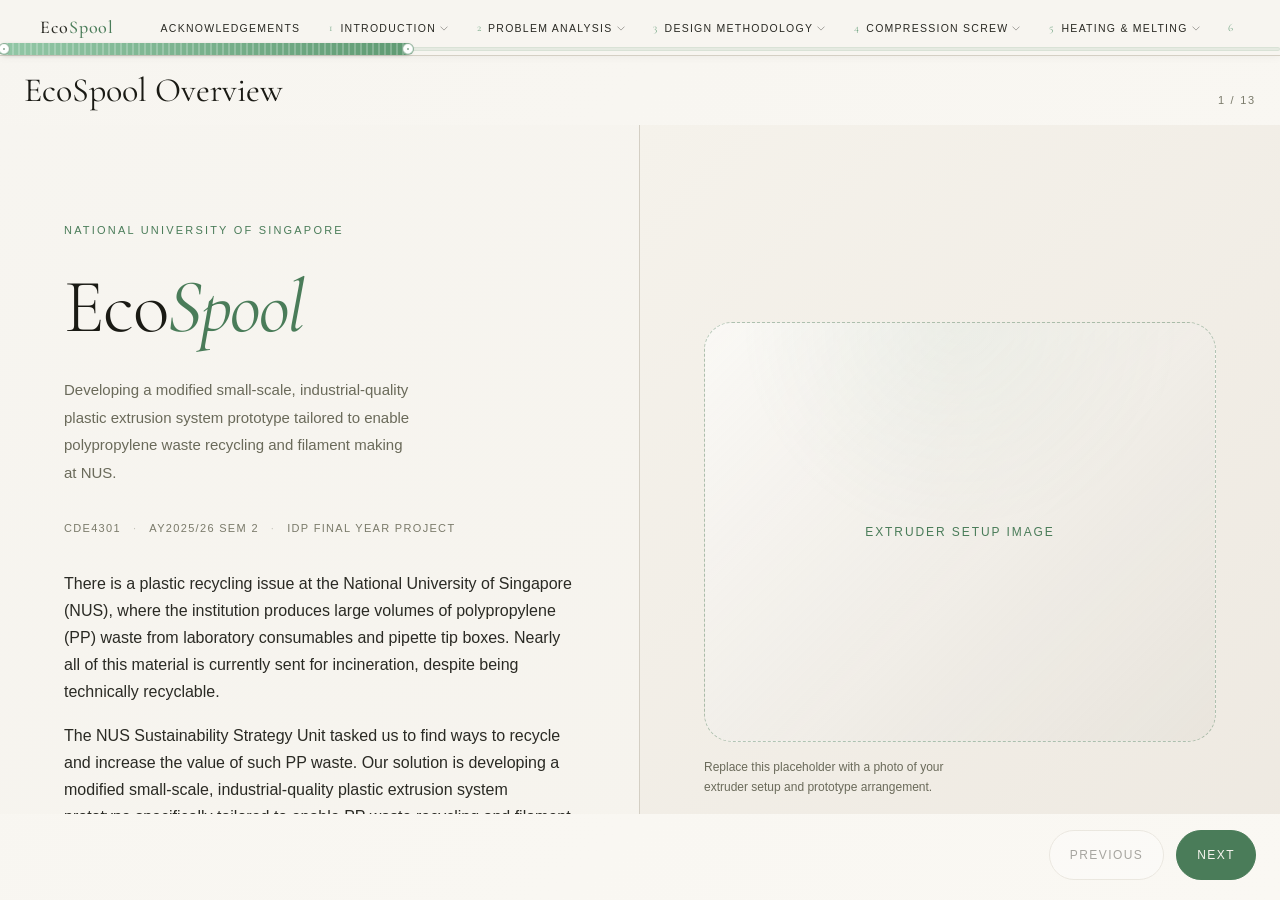
==== index.html @ 91cbdf3c "screw me" ====
<!DOCTYPE html>
<html lang="en">
<head>
  <meta charset="UTF-8" />
  <meta name="viewport" content="width=device-width, initial-scale=1.0" />
  <title>EcoSpool — FYP · NUS</title>
  <meta name="description" content="Designing a modified plastic extrusion system to recycle polypropylene waste from NUS laboratories. Final Year Project, National University of Singapore, 2025–2026." />
  <link rel="icon" type="image/svg+xml" href="favicon.svg" />
  <link rel="preconnect" href="https://fonts.googleapis.com" />
  <link rel="preconnect" href="https://fonts.gstatic.com" crossorigin />
  <link href="https://fonts.googleapis.com/css2?family=Cormorant+Garamond:ital,wght@0,300;0,400;0,500;1,300;1,400&family=DM+Sans:opsz,wght@9..40,300;9..40,400;9..40,500&display=swap" rel="stylesheet" />
  <link rel="stylesheet" href="style.css" />
  <link rel="stylesheet" href="animations.css" />
</head>
<body>

  <!-- Navigation -->
  <nav id="main-nav">
    <div class="nav-inner">
      <a href="#hero" class="logo">Eco<span>Spool</span></a>

      <ul class="nav-chapters" id="nav-chapters">

        <li class="chapter-item has-dropdown">
          <a href="#acknowledgements" class="chapter-link">Acknowledgements</a>
        </li>

        <li class="chapter-item has-dropdown">
          <a href="#ch1" class="chapter-link">
            <span class="ch-num">1</span> Introduction
            <svg class="chevron" viewBox="0 0 10 6" fill="none"><path d="M1 1l4 4 4-4" stroke="currentColor" stroke-width="1" stroke-linecap="round"/></svg>
          </a>
          <ul class="dropdown">
            <li><a href="#ch1-1">1.1 Problem Statement</a></li>
            <li><a href="#ch1-1-2" class="sub2">1.1.2 Recycling Pathways</a></li>
            <li><a href="#ch1-2">1.2 Project Objective</a></li>
            <li><a href="#ch1-3">1.3 Circular Plastic Economy</a></li>
            <li><a href="#ch1-4">1.4 Scope &amp; Constraints</a></li>
            <li><a href="#ch1-5">1.5 Plastic Demand</a></li>
          </ul>
        </li>

        <li class="chapter-item has-dropdown">
          <a href="#ch2" class="chapter-link">
            <span class="ch-num">2</span> Problem Analysis
            <svg class="chevron" viewBox="0 0 10 6" fill="none"><path d="M1 1l4 4 4-4" stroke="currentColor" stroke-width="1" stroke-linecap="round"/></svg>
          </a>
          <ul class="dropdown">
            <li><a href="#ch2-1">2.1 Filament Quality</a></li>
            <li><a href="#ch2-2">2.2 Metrics of Diameter</a></li>
            <li><a href="#ch2-3">2.3 Feedstock Material</a></li>
            <li><a href="#ch2-3-1" class="sub2">2.3.1 Post-Consumer PP</a></li>
            <li><a href="#ch2-3-2" class="sub2">2.3.2 Control Material</a></li>
            <li><a href="#ch2-4">2.4 Key Issues</a></li>
            <li><a href="#ch2-4-1" class="sub2">2.4.1 Inconsistent Extrusion Rate</a></li>
            <li><a href="#ch2-4-2" class="sub2">2.4.2 Anisotropic Shrinkage</a></li>
            <li><a href="#ch2-5">2.5 State of the Art</a></li>
            <li><a href="#ch2-5-1" class="sub2">2.5.1 System Architecture</a></li>
            <li><a href="#ch2-5-2" class="sub2">2.5.2 Existing Extruders</a></li>
          </ul>
        </li>

        <li class="chapter-item has-dropdown">
          <a href="#ch3" class="chapter-link">
            <span class="ch-num">3</span> Design Methodology
            <svg class="chevron" viewBox="0 0 10 6" fill="none"><path d="M1 1l4 4 4-4" stroke="currentColor" stroke-width="1" stroke-linecap="round"/></svg>
          </a>
          <ul class="dropdown">
            <li><a href="#ch3-1">3.1 Design Approach</a></li>
            <li><a href="#ch3-1-1" class="sub2">3.1.1 Sol. 1-A: Compression &amp; Mixing</a></li>
            <li><a href="#ch3-1-2" class="sub2">3.1.2 Sol. 1-B: Heating Gradient</a></li>
            <li><a href="#ch3-1-3" class="sub2">3.1.3 Sol. 2-A: Circumferential Cooling</a></li>
            <li><a href="#ch3-1-4" class="sub2">3.1.4 Sol. 2-B: Cross-Sectional Cooling</a></li>
            <li><a href="#ch3-2">3.2 Design Statement</a></li>
            <li><a href="#ch3-3">3.3 System Overview</a></li>
            <li><a href="#ch3-4">3.4 System Specifications</a></li>
            <li><a href="#ch3-5">3.5 Experimentation Methodology</a></li>
            <li><a href="#ch3-5-1" class="sub2">3.5.1 Data Measurement</a></li>
            <li><a href="#ch3-5-2" class="sub2">3.5.2 Data Processing</a></li>
          </ul>
        </li>

        <li class="chapter-item has-dropdown">
          <a href="#ch4" class="chapter-link">
            <span class="ch-num">4</span> Compression Screw
            <svg class="chevron" viewBox="0 0 10 6" fill="none"><path d="M1 1l4 4 4-4" stroke="currentColor" stroke-width="1" stroke-linecap="round"/></svg>
          </a>
          <ul class="dropdown">
            <li><a href="#ch4-1">4.1 Air-Gap Insulation</a></li>
            <li><a href="#ch4-2">4.2 Rationale for Compression Screws</a></li>
            <li><a href="#ch4-3">4.3 Theoretical Limitations</a></li>
            <li><a href="#ch4-4">4.4 Screw Selection &amp; CR Testing</a></li>
            <li><a href="#ch4-5">4.5 Experimental Methodology</a></li>
            <li><a href="#ch4-5-1" class="sub2">4.5.1 Maddock Solidification</a></li>
            <li><a href="#ch4-5-2" class="sub2">4.5.2 Procedure &amp; Findings</a></li>
            <li><a href="#ch4-6">4.6 Results &amp; Conclusion</a></li>
          </ul>
        </li>

        <li class="chapter-item has-dropdown">
          <a href="#ch5" class="chapter-link">
            <span class="ch-num">5</span> Heating &amp; Melting
            <svg class="chevron" viewBox="0 0 10 6" fill="none"><path d="M1 1l4 4 4-4" stroke="currentColor" stroke-width="1" stroke-linecap="round"/></svg>
          </a>
          <ul class="dropdown">
            <li><a href="#ch5-1">5.1 Barrel Heating</a></li>
            <li><a href="#ch5-1-1" class="sub2">5.1.1 Single vs Multi-Zone</a></li>
            <li><a href="#ch5-1-2" class="sub2">5.1.2 Functional Roles</a></li>
            <li><a href="#ch5-1-3" class="sub2">5.1.3 Thermal Limitations</a></li>
            <li><a href="#ch5-2">5.2 Heater Concept Selection</a></li>
            <li><a href="#ch5-3">5.3 Screw-Induced Heating</a></li>
            <li><a href="#ch5-3-1" class="sub2">5.3.1 Viscous Dissipation</a></li>
            <li><a href="#ch5-3-2" class="sub2">5.3.2 Solid-Bed Friction</a></li>
            <li><a href="#ch5-4">5.4 Temperature Zone Setpoints</a></li>
            <li><a href="#ch5-4-1" class="sub2">5.4.1 Literature Starting Points</a></li>
            <li><a href="#ch5-4-2" class="sub2">5.4.2 Experimental Methodology</a></li>
            <li><a href="#ch5-4-3" class="sub2">5.4.3 Results &amp; Discussion</a></li>
            <li><a href="#ch5-4-4" class="sub2">5.4.4 Final Setpoint Selection</a></li>
            <li><a href="#ch5-5">5.5 Thermal Precision &amp; Accuracy</a></li>
            <li><a href="#ch5-6">5.6 Results &amp; Conclusion</a></li>
          </ul>
        </li>

        <li class="chapter-item has-dropdown">
          <a href="#ch6" class="chapter-link">
            <span class="ch-num">6</span> Cooling Systems
            <svg class="chevron" viewBox="0 0 10 6" fill="none"><path d="M1 1l4 4 4-4" stroke="currentColor" stroke-width="1" stroke-linecap="round"/></svg>
          </a>
          <ul class="dropdown">
            <li><a href="#ch6-1">6.1 Concept Selection</a></li>
            <li><a href="#ch6-1-2" class="sub2">6.1.2 Water vs Air</a></li>
            <li><a href="#ch6-1-3" class="sub2">6.1.3 Fan Choice &amp; Configuration</a></li>
            <li><a href="#ch6-2">6.2 Wind Flow Simulation</a></li>
            <li><a href="#ch6-2-1" class="sub2">6.2.1 Evenness of Cooling</a></li>
            <li><a href="#ch6-2-2" class="sub2">6.2.2 Effectiveness</a></li>
            <li><a href="#ch6-2-3" class="sub2">6.2.3 Thermal Analysis</a></li>
            <li><a href="#ch6-3">6.3 Preliminary Prototyping</a></li>
            <li><a href="#ch6-4">6.4 Omni-Flow</a></li>
            <li><a href="#ch6-5">6.5 Results &amp; Conclusion</a></li>
          </ul>
        </li>

        <li class="chapter-item has-dropdown">
          <a href="#ch7" class="chapter-link">
            <span class="ch-num">7</span> Integrated Prototype Validation
            <svg class="chevron" viewBox="0 0 10 6" fill="none"><path d="M1 1l4 4 4-4" stroke="currentColor" stroke-width="1" stroke-linecap="round"/></svg>
          </a>
          <ul class="dropdown">
            <li><a href="#ch7-1">7.1 Final Prototype Overview</a></li>
            <li><a href="#ch7-2">7.2 End-to-End Filament Quality Assessment</a></li>
            <li><a href="#ch7-2-1" class="sub2">7.2.1 Physical and Dimensional Metrics</a></li>
            <li><a href="#ch7-2-2" class="sub2">7.2.2 System Parameters for Assessment</a></li>
            <li><a href="#ch7-2-3" class="sub2">7.2.3 Results and Discussion</a></li>
            <li><a href="#ch7-2-4" class="sub2">7.2.4 Printability Testing</a></li>
            <li><a href="#ch7-3">7.3 Comparison with Commercial Filament</a></li>
            <li><a href="#ch7-3-1" class="sub2">7.3.1 Dimensional Stability</a></li>
            <li><a href="#ch7-3-2" class="sub2">7.3.2 Thermal Performance and Warping Tendency</a></li>
            <li><a href="#ch7-4">7.4 Pilot Tests &amp; Reviews</a></li>
          </ul>
        </li>

        <li class="chapter-item has-dropdown">
          <a href="#ch8" class="chapter-link">
            <span class="ch-num">8</span> Limitations &amp; Future Work
            <svg class="chevron" viewBox="0 0 10 6" fill="none"><path d="M1 1l4 4 4-4" stroke="currentColor" stroke-width="1" stroke-linecap="round"/></svg>
          </a>
          <ul class="dropdown">
            <li><a href="#ch8-1">8.1 Spool-Level Diameter Uniformity</a></li>
            <li><a href="#ch8-2">8.2 Feedstock Contamination</a></li>
            <li><a href="#ch8-3">8.3 Scaling Throughput</a></li>
            <li><a href="#ch8-4">8.4 Advanced Screw and Mixing Designs</a></li>
          </ul>
        </li>

        <li class="chapter-item has-dropdown">
          <a href="#ch9" class="chapter-link">
            <span class="ch-num">9</span> Conclusion
            <svg class="chevron" viewBox="0 0 10 6" fill="none"><path d="M1 1l4 4 4-4" stroke="currentColor" stroke-width="1" stroke-linecap="round"/></svg>
          </a>
          <ul class="dropdown">
            <li><a href="#ch9-1">Conclusion</a></li>
            <li><a href="#ch9-2">Revisiting the Objectives</a></li>
            <li><a href="#ch9-3">Addressing the Key Issues</a></li>
            <li><a href="#ch9-4">Where Our Innovation Lies</a></li>
            <li><a href="#ch9-5">Outlook</a></li>
          </ul>
        </li>

        <li class="chapter-item has-dropdown">
          <a href="#appendices" class="chapter-link">
            Appendices
            <svg class="chevron" viewBox="0 0 10 6" fill="none"><path d="M1 1l4 4 4-4" stroke="currentColor" stroke-width="1" stroke-linecap="round"/></svg>
          </a>
          <ul class="dropdown">
            <li><a href="#appendix-a">Appendix A: Project scope thought process</a></li>
            <li><a href="#appendix-b">Appendix B: Bulk Density Calculations</a></li>
            <li><a href="#appendix-c">Appendix C: User Needs Analysis</a></li>
            <li><a href="#appendix-d">Appendix D: Generic Extruder Dimensions and Material</a></li>
            <li><a href="#appendix-e">Appendix E: Calculations for Shear Rate</a></li>
            <li><a href="#appendix-f">Appendix F: Expected Thermal Parameters</a></li>
            <li><a href="#appendix-g">Appendix G: Flow Simulation Parameters</a></li>
            <li><a href="#appendix-h">Appendix H: Required Wind Speed</a></li>
            <li><a href="#appendix-i">Appendix I: Slicer Settings</a></li>
            <li><a href="#appendix-j">Appendix J: Bill of Materials</a></li>
            <li><a href="#appendix-k">Appendix K: Electrical System</a></li>
          </ul>
        </li>

      </ul>

      <button class="nav-toggle" id="nav-toggle" aria-label="Toggle navigation">
        <span></span><span></span><span></span>
      </button>
    </div>
  </nav>

  <main class="viewer-shell">
    <header class="viewer-header">
      <div>
        <h2 class="viewer-heading" id="viewer-heading">EcoSpool</h2>
      </div>
      <div class="viewer-status">
        <span id="viewer-position">1 / 14</span>
      </div>
    </header>

    <section class="chapter-stage" aria-label="Chapter content">
      <div id="chapter-stage" class="chapter-stage-inner" tabindex="-1">
        <div class="chapter-loading">Loading chapter…</div>
      </div>
    </section>

    <nav class="chapter-controls" aria-label="Chapter navigation">
      <button type="button" class="chapter-control" id="prev-chapter">Previous</button>
      <button type="button" class="chapter-control chapter-control-primary" id="next-chapter">Next</button>
    </nav>
  </main>

  <script src="main.js"></script>
</body>
</html>
---- style.css ----
/* ─── Reset & Root ─────────────────────────────────────────── */
*, *::before, *::after { box-sizing: border-box; margin: 0; padding: 0; }

:root {
  --green:       #4a7c59;
  --green-light: #7aaa8a;
  --green-pale:  #b0c8b8;
  --sand:        #f7f5f0;
  --sand-mid:    #f0ede6;
  --sand-dark:   #e8e4dc;
  --border:      #d4cfc4;
  --ink:         #1a1a14;
  --ink-mid:     #2a2a24;
  --muted:       #5a5a4a;
  --quiet:       #6a6a5a;
  --whisper:     #7a7a6a;
  --serif:       'Cormorant Garamond', Georgia, serif;
  --sans:        Arial, sans-serif;
  --nav-h:       56px;
  --nav-scroll-h: 4px;
}

html {
  scroll-behavior: smooth;
  scroll-padding-top: calc(var(--nav-h) + 1rem);
  height: 100%;
}

body {
  font-family: var(--sans);
  font-weight: 300;
  font-size: 16px;
  color: var(--ink-mid);
  background: linear-gradient(135deg, var(--sand) 0%, #faf8f3 100%);
  line-height: 1.7;
  min-height: 100%;
  height: 100vh;
  overflow: hidden;
}

/* ─── Navigation ─────────────────────────────────────────────── */
#main-nav {
  position: relative;
  z-index: 200;
  background: rgba(247, 245, 240, 0.95);
  backdrop-filter: blur(8px);
  border-bottom: 0.5px solid var(--border);
  height: var(--nav-h);
  box-shadow: 0 2px 8px rgba(0,0,0,0.04);
  overflow: visible;
}

.nav-inner {
  display: flex;
  align-items: center;
  height: 100%;
  padding: 0 2.5rem;
  gap: 0;
  overflow: visible;
  position: relative;
}

.logo {
  font-family: var(--serif);
  font-size: 18px;
  font-weight: 500;
  letter-spacing: 0.05em;
  color: var(--ink-mid);
  text-decoration: none;
  flex-shrink: 0;
  margin-right: 2rem;
}
.logo span { color: var(--green); }

/* Chapter nav list */
.nav-chapters {
  display: flex;
  align-items: stretch;
  list-style: none;
  height: 100%;
  flex: 1 1 auto;
  min-width: 0;
  gap: 0;
  overflow-x: auto;
  overflow-y: visible;
  overscroll-behavior-x: contain;
  overscroll-behavior-y: none;
  -webkit-overflow-scrolling: touch;
  touch-action: pan-x;
  scrollbar-width: none;
}
.nav-chapters::-webkit-scrollbar {
  display: none;
}

.nav-scrollbar {
  position: absolute;
  left: 0;
  right: 0;
  bottom: 4px;
  height: var(--nav-scroll-h);
  pointer-events: none;
  z-index: 220;
}

.nav-scrollbar[hidden] {
  display: none;
}

.nav-scrollbar-track {
  position: relative;
  width: 100%;
  height: 100%;
  border-radius: 999px;
  background: rgba(122, 170, 138, 0.14);
  box-shadow: inset 0 0 0 1px rgba(74, 124, 89, 0.08);
}

.nav-scrollbar-thumb {
  position: absolute;
  top: 50%;
  left: 0;
  height: 12px;
  min-width: 14px;
  border: none;
  border-radius: 999px;
  background:
    repeating-linear-gradient(
      90deg,
      rgba(255,255,255,0.22) 0 2px,
      transparent 2px 6px
    ),
    linear-gradient(90deg, #92c7a6, #5f9a72);
  box-shadow: 0 1px 4px rgba(0,0,0,0.12);
  transform: translateY(-50%);
  cursor: grab;
  pointer-events: auto;
}

.nav-scrollbar-thumb::before,
.nav-scrollbar-thumb::after {
  content: '';
  position: absolute;
  top: 50%;
  width: 12px;
  height: 12px;
  border-radius: 50%;
  border: 1px solid rgba(74, 124, 89, 0.55);
  background:
    radial-gradient(circle at center, rgba(74, 124, 89, 0.5) 0 1.3px, transparent 1.5px),
    radial-gradient(circle at center, rgba(255,255,255,0.95) 0 4.2px, transparent 4.3px),
    linear-gradient(180deg, #f8fbf9, #d9ebe0);
  transform: translateY(-50%);
}

.nav-scrollbar-thumb::before { left: -2px; }
.nav-scrollbar-thumb::after { right: -2px; }

.nav-scrollbar-thumb:active {
  cursor: grabbing;
}

/* Individual chapter item */
.chapter-item {
  position: relative;
  display: flex;
  align-items: stretch;
  flex-shrink: 0;
}

.chapter-link {
  display: flex;
  align-items: center;
  gap: 4px;
  padding: 0 0.9rem;
  font-size: 10.5px;
  font-weight: 400;
  letter-spacing: 0.12em;
  text-transform: uppercase;
  color: var(--whisper);
  text-decoration: none;
  white-space: nowrap;
  transition: color 0.2s, border-color 0.2s;
  border-top: 2px solid transparent;
  height: 100%;
}
.chapter-link:hover { color: var(--green); border-top-color: var(--green); }
.chapter-link.active { color: var(--green); border-top-color: var(--green); }

.ch-num {
  font-family: var(--serif);
  font-size: 11px;
  color: var(--green-light);
  margin-right: 2px;
}

.chevron {
  width: 8px;
  height: 5px;
  flex-shrink: 0;
  opacity: 0.5;
  transition: transform 0.2s;
}
.chapter-item.open .chevron,
.chapter-item:focus-within .chevron { transform: rotate(180deg); opacity: 1; }

/* Dropdown */
.dropdown {
  display: none;
  position: fixed;
  top: calc(var(--nav-h) + 2px);
  left: 0;
  min-width: 0;
  background: rgba(247, 245, 240, 0.98);
  backdrop-filter: blur(8px);
  border: 0.5px solid var(--border);
  border-top: none;
  list-style: none;
  z-index: 99999;
  box-shadow: 0 12px 32px rgba(0,0,0,0.12);
  padding: 0.5rem 0;
  max-height: min(70vh, 32rem);
  overflow-y: auto;
  overscroll-behavior: contain;
}

.chapter-item.open .dropdown,
.chapter-item:focus-within .dropdown { display: block; }

.dropdown li a {
  display: block;
  padding: 0.5rem 1.25rem;
  font-size: 11.5px;
  letter-spacing: 0.02em;
  color: var(--quiet);
  text-decoration: none;
  transition: background 0.15s, color 0.15s;
}
.dropdown li a:hover {
  background: var(--sand-mid);
  color: var(--green);
}
.dropdown li a.active {
  background: rgba(74, 124, 89, 0.08);
  color: var(--green);
}
.dropdown li a.sub2 {
  padding-left: 2rem;
  font-size: 11px;
  color: var(--whisper);
}
.dropdown li a.sub2::before {
  content: '—';
  margin-right: 6px;
  opacity: 0.4;
}

/* Mobile hamburger */
.nav-toggle {
  display: none;
  flex-direction: column;
  justify-content: center;
  gap: 4px;
  margin-left: auto;
  background: none;
  border: none;
  cursor: pointer;
  padding: 8px;
  flex-shrink: 0;
}
.nav-toggle span {
  display: block;
  width: 20px;
  height: 1px;
  background: var(--ink-mid);
  transition: transform 0.2s, opacity 0.2s;
}

/* ─── Chapter Viewer ─────────────────────────────────────────── */
.viewer-shell {
  height: calc(100vh - var(--nav-h));
  display: grid;
  grid-template-rows: auto minmax(0, 1fr) auto;
  padding: 0;
  gap: 0;
}

.viewer-header {
  display: flex;
  align-items: flex-end;
  justify-content: space-between;
  gap: 1rem;
  padding: 1rem 1.5rem;
}

.viewer-kicker {
  font-size: 10px;
  letter-spacing: 0.24em;
  text-transform: uppercase;
  color: var(--green);
  margin-bottom: 0.45rem;
}

.viewer-heading {
  font-family: var(--serif);
  font-size: clamp(24px, 3vw, 34px);
  font-weight: 400;
  line-height: 1.1;
  color: var(--ink);
}

.viewer-status {
  font-size: 11px;
  letter-spacing: 0.16em;
  text-transform: uppercase;
  color: var(--whisper);
}

.chapter-stage {
  min-height: 0;
  background: transparent;
  overflow: hidden;
}

.chapter-stage-inner {
  height: 100%;
  overflow-y: auto;
  overscroll-behavior: contain;
}

.chapter-stage-inner > .hero,
.chapter-stage-inner > .content-section {
  min-height: 100%;
  border-bottom: none;
}

.chapter-stage-inner > .hero {
  min-height: 100%;
}

.chapter-loading {
  display: grid;
  place-items: center;
  min-height: 100%;
  padding: 3rem;
  color: var(--whisper);
  letter-spacing: 0.08em;
  text-transform: uppercase;
  font-size: 11px;
}

.chapter-controls {
  display: flex;
  justify-content: flex-end;
  gap: 0.75rem;
  padding: 1rem 1.5rem 1.25rem;
}

.chapter-control {
  border: 1px solid var(--border);
  background: rgba(255, 255, 255, 0.8);
  color: var(--ink-mid);
  border-radius: 999px;
  padding: 0.85rem 1.25rem;
  font: inherit;
  font-size: 12px;
  letter-spacing: 0.12em;
  text-transform: uppercase;
  cursor: pointer;
}

.chapter-control:hover:not(:disabled) {
  transform: translateY(-1px);
  box-shadow: 0 12px 24px rgba(41, 39, 29, 0.08);
}

.chapter-control:disabled {
  cursor: not-allowed;
  opacity: 0.4;
  box-shadow: none;
}

.chapter-control-primary {
  border-color: var(--green);
  background: var(--green);
  color: #f7f5f0;
}

/* ─── Hero ────────────────────────────────────────────────────── */
.hero {
  display: grid;
  grid-template-columns: 1fr 1fr;
  min-height: calc(88vh - var(--nav-h));
  border-bottom: 0.5px solid var(--border);
  background: linear-gradient(135deg, var(--sand) 0%, #f5f2eb 100%);
}

.hero-left {
  padding: 6rem 4rem;
  display: flex;
  flex-direction: column;
  justify-content: center;
  border-right: 0.5px solid var(--border);
}

.eyebrow {
  font-size: 11px;
  letter-spacing: 0.2em;
  text-transform: uppercase;
  color: var(--green);
  margin-bottom: 1.75rem;
}

h1 {
  font-family: var(--serif);
  font-size: clamp(52px, 8vw, 76px);
  font-weight: 300;
  line-height: 1.05;
  color: var(--ink);
  margin-bottom: 1.75rem;
  letter-spacing: -0.02em;
}
h1 em { font-style: italic; color: var(--green); font-weight: 400; }

.hero-desc {
  font-size: 15px;
  color: var(--quiet);
  line-height: 1.85;
  max-width: 42ch;
  margin-bottom: 2rem;
}

.hero-meta {
  font-size: 11px;
  letter-spacing: 0.12em;
  text-transform: uppercase;
  color: var(--whisper);
  display: flex;
  align-items: center;
  gap: 0.75rem;
}
.hero-meta .sep { opacity: 0.4; }

.hero-summary {
  max-width: 58ch;
  margin-top: 2rem;
}

.hero-summary p + p {
  margin-top: 1rem;
}

.hero-right {
  display: flex;
  flex-direction: column;
  align-items: stretch;
  justify-content: center;
  padding: 4rem;
  background: linear-gradient(135deg, #f5f2eb 0%, #ede8e0 100%);
  gap: 1.25rem;
}

.hero-figure {
  display: flex;
  flex-direction: column;
  gap: 0.9rem;
}

.hero-image-placeholder {
  min-height: 420px;
  display: grid;
  place-items: center;
  border: 1px dashed rgba(74, 124, 89, 0.4);
  border-radius: 28px;
  background:
    linear-gradient(135deg, rgba(255, 255, 255, 0.55), rgba(232, 228, 220, 0.9)),
    radial-gradient(circle at top, rgba(122, 170, 138, 0.22), transparent 45%);
  color: var(--green);
  text-transform: uppercase;
  letter-spacing: 0.16em;
  font-size: 12px;
}

.hero-figure figcaption {
  font-size: 12px;
  color: var(--quiet);
  max-width: 38ch;
}

.hero-badge {
  display: flex;
  flex-direction: column;
  align-items: flex-start;
  gap: 4px;
}
.badge-label {
  font-size: 10px;
  letter-spacing: 0.18em;
  text-transform: uppercase;
  color: var(--whisper);
}
.badge-val {
  font-family: var(--serif);
  font-size: 16px;
  color: var(--green);
}

.hero-team {
  grid-column: 1 / -1;
  display: flex;
  flex-direction: column;
  gap: 1.5rem;
  padding: 2.75rem 4rem 3.5rem;
  border-top: 0.5px solid var(--border);
  background:
    linear-gradient(180deg, rgba(247, 245, 240, 0), rgba(247, 245, 240, 0.94) 16%),
    linear-gradient(135deg, rgba(176, 200, 184, 0.18), rgba(247, 245, 240, 0.96));
}

.hero-team-kicker {
  font-size: 10px;
  letter-spacing: 0.24em;
  text-transform: uppercase;
  color: var(--green);
  margin-bottom: 0.7rem;
}

.hero-team-copy h2 {
  font-family: var(--serif);
  font-size: clamp(30px, 4vw, 42px);
  font-weight: 400;
  line-height: 1;
  color: var(--ink);
  margin-bottom: 1rem;
}

.hero-team-copy > p:last-child {
  color: var(--quiet);
  max-width: 56ch;
}

.hero-team-label {
  font-family: var(--serif);
  font-size: clamp(28px, 4vw, 40px);
  font-weight: 400;
  line-height: 1;
  color: var(--ink);
}

.hero-team-grid {
  display: grid;
  grid-template-columns: repeat(4, minmax(0, 1fr));
  gap: 1rem;
  width: 100%;
}

.team-card {
  padding: 1rem;
  border: 0.5px solid rgba(212, 207, 196, 0.9);
  border-radius: 24px;
  background: rgba(255, 255, 255, 0.52);
  backdrop-filter: blur(8px);
  text-align: center;
}

.team-photo-placeholder {
  aspect-ratio: 4 / 5;
  display: grid;
  place-items: center;
  border-radius: 18px;
  margin-bottom: 1rem;
  background:
    linear-gradient(160deg, rgba(74, 124, 89, 0.16), rgba(255, 255, 255, 0.75)),
    repeating-linear-gradient(
      -45deg,
      rgba(74, 124, 89, 0.08),
      rgba(74, 124, 89, 0.08) 12px,
      transparent 12px,
      transparent 24px
    );
  color: var(--green);
  font-size: 11px;
  letter-spacing: 0.16em;
  text-transform: uppercase;
}

.team-photo {
  width: 100%;
  aspect-ratio: 4 / 5;
  object-fit: cover;
  object-position: center;
  display: block;
  border-radius: 18px;
  margin-bottom: 1rem;
}

.team-card h3 {
  font-family: var(--serif);
  font-size: 24px;
  font-weight: 400;
  color: var(--ink);
  margin-bottom: 0.45rem;
}

.team-card p {
  font-size: 13px;
  color: var(--quiet);
  max-width: 24ch;
  margin: 0 auto;
}

/* ─── Content Sections ────────────────────────────────────────── */
.content-section {
  padding: 5rem 4rem;
  border-bottom: 0.5px solid var(--border);
  background: linear-gradient(135deg, rgba(255,255,255,0.5) 0%, rgba(240,237,230,0.3) 100%);
}

.section-label {
  font-size: 10px;
  letter-spacing: 0.22em;
  text-transform: uppercase;
  color: var(--green);
  margin-bottom: 3rem;
  display: flex;
  align-items: center;
  gap: 1.25rem;
}
.section-label::after {
  content: '';
  flex: 1;
  height: 0.5px;
  background: var(--border);
}

/* Abstract-style two-column layout */
.abstract-grid {
  display: grid;
  grid-template-columns: 180px 1fr;
  gap: 4rem;
  align-items: start;
}

.abstract-num {
  font-family: var(--serif);
  font-size: 64px;
  font-weight: 300;
  color: var(--border);
  line-height: 1;
  user-select: none;
  padding-top: 0.25rem;
}

.abstract-body h2 {
  font-family: var(--serif);
  font-size: 36px;
  font-weight: 400;
  color: var(--ink);
  margin-bottom: 1.5rem;
  letter-spacing: -0.01em;
}

.abstract-body p {
  font-size: 15px;
  line-height: 1.9;
  color: var(--muted);
}

/* Chapter section layout */
.chapter-header {
  display: grid;
  grid-template-columns: 120px 1fr;
  gap: 3rem;
  align-items: start;
  margin-bottom: 3.5rem;
  padding-bottom: 2.5rem;
  border-bottom: 0.5px solid var(--border);
}

.ch-number-large {
  font-family: var(--serif);
  font-size: 80px;
  font-weight: 300;
  color: var(--border);
  line-height: 1;
  user-select: none;
}

.ch-title-block h2 {
  font-family: var(--serif);
  font-size: 38px;
  font-weight: 400;
  color: var(--ink);
  line-height: 1.15;
  margin-bottom: 0.75rem;
}

.ch-lead {
  font-size: 14px;
  color: var(--whisper);
  line-height: 1.75;
  max-width: 60ch;
}

/* Subsections */
.subsection {
  margin: 0 auto 2rem;
  padding-left: 0;
  max-width: 72ch;
  width: 100%;
}

.subsection h3 {
  font-family: var(--serif);
  font-size: 22px;
  font-weight: 400;
  color: var(--ink);
  margin-bottom: 0.75rem;
  margin-top: 2rem;
}

.subsection h4 {
  font-size: 13px;
  font-weight: 500;
  letter-spacing: 0.05em;
  color: var(--green);
  margin-bottom: 0.5rem;
  margin-top: 1.5rem;
  text-transform: uppercase;
}

.subsection p {
  font-size: 14.5px;
  line-height: 1.85;
  color: var(--muted);
  text-align: justify;
}

.subsection p + p {
  margin-top: 1.1rem;
}

.paper-list {
  max-width: 72ch;
  margin: 0 auto 1.1rem;
  padding-left: 1.25rem;
  color: var(--muted);
  font-size: 14.5px;
  line-height: 1.85;
}

.paper-list > li + li {
  margin-top: 0.8rem;
}

.paper-list ul {
  margin-top: 0.45rem;
  padding-left: 1.2rem;
}

.paper-list ul li + li {
  margin-top: 0.25rem;
}

.paper-list-numbered {
  padding-left: 1.5rem;
}

.paper-formula {
  max-width: 72ch;
  margin: 0 auto 1.1rem;
  padding-left: 1.25rem;
}

.formula-inline {
  white-space: nowrap;
}

.fraction {
  display: inline-flex;
  flex-direction: column;
  align-items: center;
  vertical-align: middle;
  line-height: 1.1;
}

.fraction .top {
  display: block;
  padding: 0 0.25rem 0.08rem;
  border-bottom: 1px solid currentColor;
}

.fraction .bottom {
  display: block;
  padding-top: 0.08rem;
}

.radical {
  display: inline-flex;
  align-items: flex-start;
}

.radicand {
  display: inline-block;
  border-top: 1px solid currentColor;
  padding-left: 0.18rem;
  margin-left: 0.08rem;
}

.figure-block {
  margin-top: 1.5rem;
}

.figure-placeholder {
  min-height: 240px;
  display: grid;
  place-items: center;
  border: 1px dashed rgba(74, 124, 89, 0.35);
  border-radius: 22px;
  background:
    linear-gradient(135deg, rgba(255, 255, 255, 0.72), rgba(240, 237, 230, 0.9)),
    radial-gradient(circle at top left, rgba(122, 170, 138, 0.16), transparent 42%);
  color: var(--green);
  font-size: 12px;
  letter-spacing: 0.14em;
  text-transform: uppercase;
  width: 100%;
}

.figure-image {
  width: 100%;
  display: block;
  border-radius: 16px;
  border: 0.5px solid var(--border);
}

.figure-caption {
  margin: 0.8rem 0 1.4rem;
  text-align: center;
  font-size: 12px;
  color: var(--quiet);
}

.table-label {
  text-align: center;
}

.table-label-top {
  text-align: left;
  margin-bottom: 0.65rem;
}

.table-divider {
  height: 1px;
  background: var(--border);
  margin: 1rem 0 1.2rem;
}

.appendix-figure-label {
  margin-top: 1rem;
}

.appendix-list {
  margin: 0.35rem 0 0 1.5rem;
  padding-left: 1rem;
}

.appendix-list li {
  margin: 0.08rem 0;
}

.appendix-sublist {
  list-style-type: circle;
  margin-top: 0.3rem;
}

.indented-block {
  width: calc(100% - 2rem);
  margin: 0 0 1rem 2rem;
}

.subsection-2 {
  padding-left: 0;
  border-left: none;
  margin-left: 0;
}

/* Stats row */
.stats-row {
  display: grid;
  grid-template-columns: repeat(3, 1fr);
  gap: 2.5rem;
  margin-bottom: 2.5rem;
}

.stat {
  border-left: 2px solid var(--green);
  padding-left: 1.25rem;
  transition: transform 0.3s ease, box-shadow 0.3s ease;
}
.stat:hover {
  transform: translateX(4px);
}

.stat-num {
  font-family: var(--serif);
  font-size: 38px;
  font-weight: 300;
  color: var(--ink);
  line-height: 1;
}

.stat-label {
  font-size: 12px;
  color: var(--whisper);
  margin-top: 0.4rem;
  line-height: 1.6;
}

/* Constraint grid */
.constraint-grid {
  display: grid;
  grid-template-columns: repeat(2, 1fr);
  gap: 1px;
  background: var(--border);
  border: 0.5px solid var(--border);
  margin-top: 1rem;
  max-width: 72ch;
}

.constraint-card {
  background: var(--sand);
  padding: 1.5rem;
  transition: background 0.3s ease, transform 0.3s ease, box-shadow 0.3s ease;
}
.constraint-card:hover {
  background: linear-gradient(135deg, #fefdfb 0%, #f9f7f2 100%);
  transform: translateY(-2px);
}

.constraint-tag {
  display: inline-block;
  font-size: 9px;
  font-weight: 500;
  letter-spacing: 0.18em;
  text-transform: uppercase;
  color: var(--green);
  margin-bottom: 0.5rem;
  background: var(--sand-mid);
  padding: 2px 8px;
  border-radius: 2px;
}

.constraint-card p {
  font-size: 13px;
  line-height: 1.7;
  color: var(--muted);
  margin-top: 0.25rem;
}

/* Callout text */
.callout-text {
  font-family: var(--serif);
  font-size: 24px;
  font-weight: 400;
  font-style: italic;
  color: var(--ink);
  line-height: 1.7;
  text-align: center;
  border-left: none;
  margin: 1.75rem auto;
  max-width: 64ch;
  background: linear-gradient(135deg, rgba(74, 124, 89, 0.06), rgba(255, 255, 255, 0.72));
  padding: 1.25rem 1.5rem;
  border-radius: 20px;
}

/* Spec table */
.spec-table-wrapper {
  overflow-x: auto;
  margin: 1rem auto 0;
  max-width: 72ch;
  border-radius: 4px;
  border: 0.5px solid var(--border);
}

.spec-table {
  width: 100%;
  border-collapse: collapse;
  font-size: 13px;
}

.spec-table th {
  font-size: 10px;
  font-weight: 500;
  letter-spacing: 0.12em;
  text-transform: uppercase;
  color: var(--green);
  text-align: left;
  padding: 0.8rem 1rem;
  border-bottom: 1px solid var(--border);
  background: linear-gradient(135deg, #f9f7f2 0%, #f5f2eb 100%);
}

.spec-table td {
  padding: 0.7rem 1rem;
  color: var(--muted);
  border-bottom: 0.5px solid var(--border);
  line-height: 1.5;
}

.table-cell-divider {
  border: 0;
  border-top: 0.5px solid rgba(212, 207, 196, 0.9);
  margin: 0.55rem 0;
}

.cell-highlight-green {
  background: rgba(130, 182, 108, 0.28);
}

.cell-highlight-yellow {
  background: rgba(236, 214, 120, 0.34);
}

.spec-table tr:last-child td { border-bottom: none; }
.spec-table tr:hover td { background: linear-gradient(90deg, rgba(74, 124, 89, 0.02) 0%, transparent 100%); }

/* Conclusion body */
.conclusion-body {
  max-width: 72ch;
  margin-left: calc(120px + 3rem);
}
.conclusion-body p {
  font-size: 15px;
  line-height: 1.9;
  color: var(--muted);
  margin-bottom: 1.25rem;
}

/* ─── Footer ──────────────────────────────────────────────────── */
footer {
  padding: 2.5rem 4rem;
  border-top: 0.5px solid var(--border);
  background: linear-gradient(135deg, var(--sand) 0%, #faf8f3 100%);
}

.footer-inner {
  display: flex;
  align-items: center;
  justify-content: space-between;
  gap: 2rem;
}

.footer-logo {
  font-family: var(--serif);
  font-size: 18px;
  font-weight: 500;
  color: var(--ink-mid);
}
.footer-logo span { color: var(--green); }

.footer-meta p {
  font-size: 12px;
  color: var(--whisper);
  line-height: 1.6;
}

.footer-links {
  font-size: 12px;
  color: var(--whisper);
  display: flex;
  align-items: center;
  gap: 0.5rem;
}
.footer-links a {
  color: var(--whisper);
  text-decoration: none;
  transition: color 0.2s;
}
.footer-links a:hover { color: var(--green); }
.footer-links .sep { opacity: 0.4; }

/* ─── Mobile nav overlay ─────────────────────────────────────── */
@media (max-width: 1024px) {
  .nav-toggle { display: flex; }

  .nav-scrollbar { display: none; }

  .nav-chapters {
    display: none;
    position: fixed;
    top: var(--nav-h);
    left: 0;
    right: 0;
    bottom: 0;
    background: var(--sand);
    flex-direction: column;
    overflow-y: auto;
    border-top: 0.5px solid var(--border);
    padding: 1rem 0 2rem;
    height: auto;
    align-items: flex-start;
  }
  .nav-chapters.open { display: flex; z-index: 999; }

  .chapter-item { width: 100%; align-items: flex-start; flex-direction: column; }

  .chapter-link {
    padding: 0.75rem 1.5rem;
    height: auto;
    border-top: none;
    border-top-color: transparent;
    width: 100%;
    font-size: 11px;
  }

  .dropdown {
    display: none;
    position: static;
    border: none;
    border-top: none;
    border-left: 2px solid var(--border);
    box-shadow: none;
    margin-left: 2rem;
    padding: 0;
    min-width: auto;
    width: calc(100% - 2rem);
  }
  .chapter-item.open .dropdown { display: block; }

  .chapter-item:hover .dropdown { display: none; }
  .chapter-item.open .chevron { transform: rotate(180deg); opacity: 1; }

  .viewer-shell {
    padding: 0;
    gap: 0;
  }

  .viewer-header {
    padding: 0.9rem 1rem;
  }
}

/* ─── Additional Enhancements ─────────────────────────────────── */
a {
  color: var(--green);
  text-decoration: none;
  transition: color 0.2s ease, opacity 0.2s ease;
}
a:hover { color: var(--green-light); text-decoration: underline; }

.subsection h3 {
  font-size: 22px;
  margin-top: 2.5rem;
  margin-bottom: 1rem;
}

/* Better paragraph styling */
.abstract-body p,
.subsection p,
.conclusion-body p {
  word-spacing: 0.02em;
  text-rendering: optimizeLegibility;
}

/* Link styling in content */
a.chapter-link {
  color: inherit;
}

.ch-title-block h2 {
  letter-spacing: -0.01em;
}

/* Improved constraint tag */
.constraint-tag {
  border: 1px solid var(--green);
  background: rgba(74, 124, 89, 0.05);
  color: var(--green);
}

@media (max-width: 900px) {
  .hero { grid-template-columns: 1fr; min-height: auto; }
  .hero-left { padding: 4rem 2rem; border-right: none; border-bottom: 0.5px solid var(--border); }
  .hero-right { padding: 3rem 2rem; }
  .hero-image-placeholder { min-height: 280px; }
  .hero-team { padding: 2.5rem 2rem 3rem; }
  .hero-team-grid { grid-template-columns: repeat(2, minmax(0, 1fr)); }
  .content-section { padding: 3.5rem 2rem; }
  .abstract-grid { grid-template-columns: 80px 1fr; gap: 2rem; }
  .abstract-num { font-size: 48px; }
  .chapter-header { grid-template-columns: 64px 1fr; gap: 1.5rem; }
  .ch-number-large { font-size: 52px; }
  .stats-row { grid-template-columns: 1fr 1fr; gap: 1.5rem; }
  .constraint-grid { grid-template-columns: 1fr; }
  .conclusion-body { margin-left: 0; }
  footer { padding: 2rem; }
  .footer-inner { flex-direction: column; align-items: flex-start; gap: 1rem; }

  .viewer-header {
    align-items: flex-start;
    flex-direction: column;
  }

  .chapter-controls {
    justify-content: stretch;
  }

  .chapter-control {
    flex: 1 1 0;
  }
}

@media (max-width: 600px) {
  .stats-row { grid-template-columns: 1fr; }
  .nav-inner { padding: 0 1.25rem; }
  .abstract-grid { grid-template-columns: 1fr; }
  .abstract-num { display: none; }
  h1 { font-size: 44px; }
  .hero-team-grid { grid-template-columns: 1fr; }
  .team-card h3 { font-size: 22px; }

  .viewer-shell {
    padding: 0;
  }

  .chapter-stage {
    border-radius: 0;
  }

  .chapter-controls {
    gap: 0.5rem;
  }

  .chapter-control {
    padding: 0.75rem 0.9rem;
    font-size: 11px;
  }
}
---- animations.css ----
/* ─── Scroll Animations (appended) ──────────────────────────── */
.fade-up {
  opacity: 0;
  transform: translateY(18px);
  transition: opacity 0.55s ease, transform 0.55s ease;
}
.fade-up.visible {
  opacity: 1;
  transform: translateY(0);
}
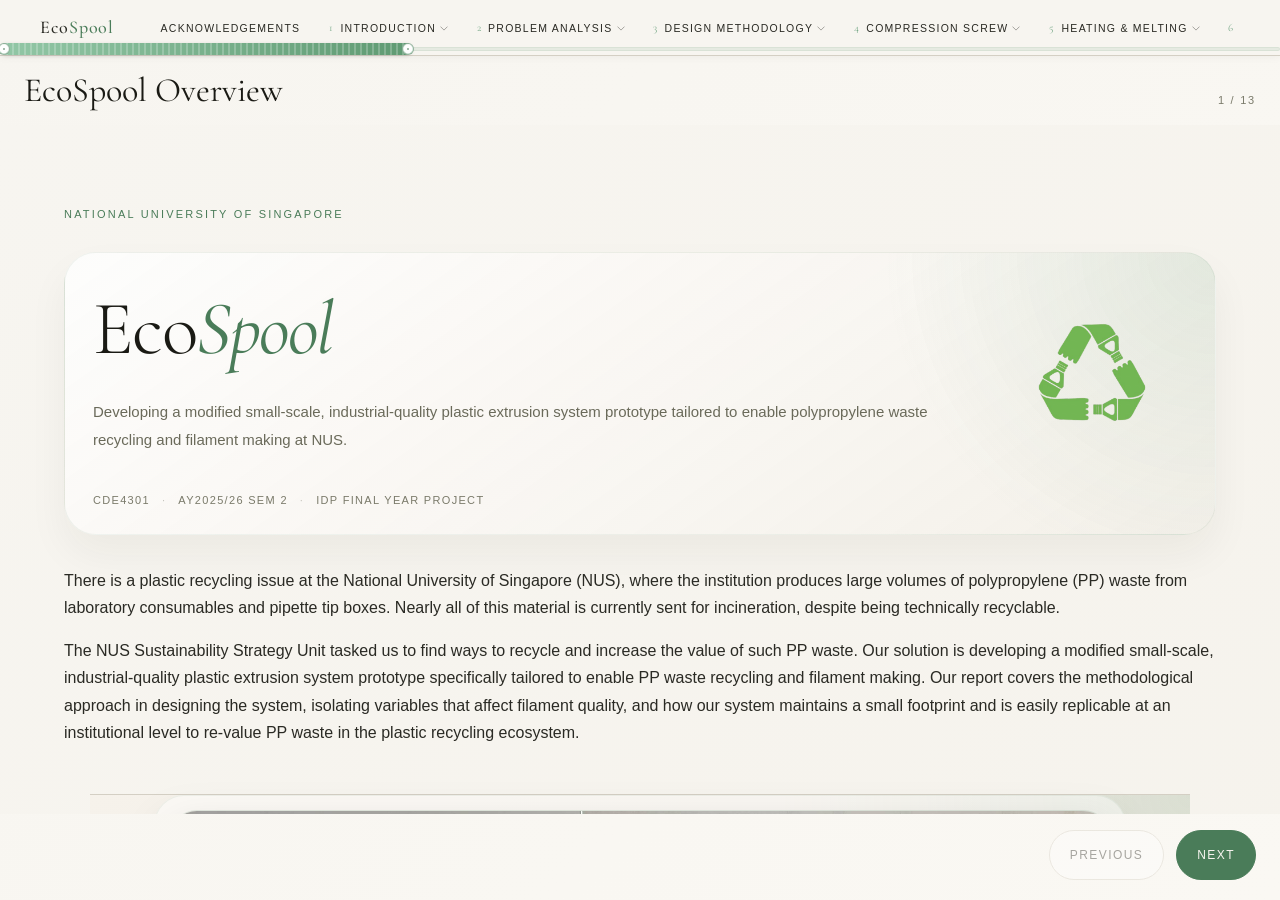
==== commit 546bde76: "tidy up" ====
--- a/index.html
+++ b/index.html
@@ -203,6 +203,7 @@
             <li><a href="#appendix-i">Appendix I: Slicer Settings</a></li>
             <li><a href="#appendix-j">Appendix J: Bill of Materials</a></li>
             <li><a href="#appendix-k">Appendix K: Electrical System</a></li>
+            <li><a href="#appendix-l">Appendix L: Value Proposition and stakeholder value</a></li>
           </ul>
         </li>
 
--- a/style.css
+++ b/style.css
@@ -389,18 +389,45 @@
 /* ─── Hero ────────────────────────────────────────────────────── */
 .hero {
   display: grid;
-  grid-template-columns: 1fr 1fr;
-  min-height: calc(88vh - var(--nav-h));
+  grid-template-columns: 1fr;
+  grid-template-rows: auto auto auto;
+  min-height: calc(100vh - var(--nav-h));
   border-bottom: 0.5px solid var(--border);
   background: linear-gradient(135deg, var(--sand) 0%, #f5f2eb 100%);
 }
 
 .hero-left {
-  padding: 6rem 4rem;
+  padding: 5rem 4rem 3rem;
   display: flex;
   flex-direction: column;
   justify-content: center;
-  border-right: 0.5px solid var(--border);
+  max-width: 1280px;
+  width: 100%;
+  margin: 0 auto;
+}
+
+.hero-intro {
+  display: flex;
+  flex-direction: column;
+  gap: 1.5rem;
+  padding: 1.5rem 1.75rem;
+  border-radius: 32px;
+  background:
+    radial-gradient(circle at top right, rgba(122, 170, 138, 0.16), transparent 28%),
+    linear-gradient(145deg, rgba(255, 255, 255, 0.76), rgba(244, 240, 233, 0.9));
+  border: 1px solid rgba(74, 124, 89, 0.08);
+  box-shadow: 0 20px 40px rgba(30, 30, 24, 0.05);
+}
+
+.hero-heading-row {
+  display: grid;
+  grid-template-columns: minmax(0, 1fr) 190px;
+  align-items: center;
+  gap: 2rem;
+}
+
+.hero-heading-copy {
+  min-width: 0;
 }
 
 .eyebrow {
@@ -426,8 +453,8 @@
   font-size: 15px;
   color: var(--quiet);
   line-height: 1.85;
-  max-width: 42ch;
-  margin-bottom: 2rem;
+  max-width: none;
+  margin-bottom: 0;
 }
 
 .hero-meta {
@@ -436,13 +463,26 @@
   text-transform: uppercase;
   color: var(--whisper);
   display: flex;
+  flex-wrap: wrap;
   align-items: center;
   gap: 0.75rem;
 }
 .hero-meta .sep { opacity: 0.4; }
 
+.hero-mark {
+  width: 100%;
+  max-width: 190px;
+  aspect-ratio: 1 / 1;
+  object-fit: contain;
+  justify-self: end;
+  border-radius: 0;
+  border: none;
+  background: transparent;
+  box-shadow: none;
+}
+
 .hero-summary {
-  max-width: 58ch;
+  max-width: none;
   margin-top: 2rem;
 }
 
@@ -455,15 +495,26 @@
   flex-direction: column;
   align-items: stretch;
   justify-content: center;
-  padding: 4rem;
-  background: linear-gradient(135deg, #f5f2eb 0%, #ede8e0 100%);
-  gap: 1.25rem;
+  padding: 0 4rem 3.5rem;
+  max-width: 1100px;
+  width: 100%;
+  margin: 0 auto;
+  background:
+    radial-gradient(circle at top right, rgba(122, 170, 138, 0.18), transparent 34%),
+    linear-gradient(145deg, #f6f2eb 0%, #ebe5dc 100%);
+  gap: 1.1rem;
+  border-top: 0.5px solid var(--border);
 }
 
 .hero-figure {
   display: flex;
   flex-direction: column;
   gap: 0.9rem;
+  padding: 0.9rem;
+  border-radius: 30px;
+  background: rgba(255, 255, 255, 0.42);
+  border: 1px solid rgba(74, 124, 89, 0.08);
+  box-shadow: 0 20px 40px rgba(30, 30, 24, 0.08);
 }
 
 .hero-image-placeholder {
@@ -481,6 +532,17 @@
   font-size: 12px;
 }
 
+.hero-figure-image {
+  width: 100%;
+  aspect-ratio: 21 / 9;
+  min-height: 0;
+  display: block;
+  object-fit: cover;
+  border-radius: 28px;
+  border: 1px solid rgba(74, 124, 89, 0.16);
+  box-shadow: 0 14px 30px rgba(31, 31, 24, 0.12);
+}
+
 .hero-figure figcaption {
   font-size: 12px;
   color: var(--quiet);
@@ -492,6 +554,12 @@
   flex-direction: column;
   align-items: flex-start;
   gap: 4px;
+  padding: 0.85rem 1rem;
+  width: fit-content;
+  border-radius: 16px;
+  background: rgba(255, 255, 255, 0.72);
+  border: 1px solid rgba(74, 124, 89, 0.12);
+  box-shadow: 0 10px 24px rgba(30, 30, 24, 0.06);
 }
 .badge-label {
   font-size: 10px;
@@ -1182,9 +1250,13 @@
 
 @media (max-width: 900px) {
   .hero { grid-template-columns: 1fr; min-height: auto; }
-  .hero-left { padding: 4rem 2rem; border-right: none; border-bottom: 0.5px solid var(--border); }
-  .hero-right { padding: 3rem 2rem; }
+  .hero-left { padding: 4rem 2rem 2.5rem; border-right: none; border-bottom: none; }
+  .hero-right { padding: 0 2rem 3rem; }
+  .hero-intro { padding: 1.25rem; }
+  .hero-heading-row { grid-template-columns: 1fr; gap: 1.5rem; }
+  .hero-mark { justify-self: start; max-width: 140px; }
   .hero-image-placeholder { min-height: 280px; }
+  .hero-figure-image { aspect-ratio: 4 / 3; }
   .hero-team { padding: 2.5rem 2rem 3rem; }
   .hero-team-grid { grid-template-columns: repeat(2, minmax(0, 1fr)); }
   .content-section { padding: 3.5rem 2rem; }
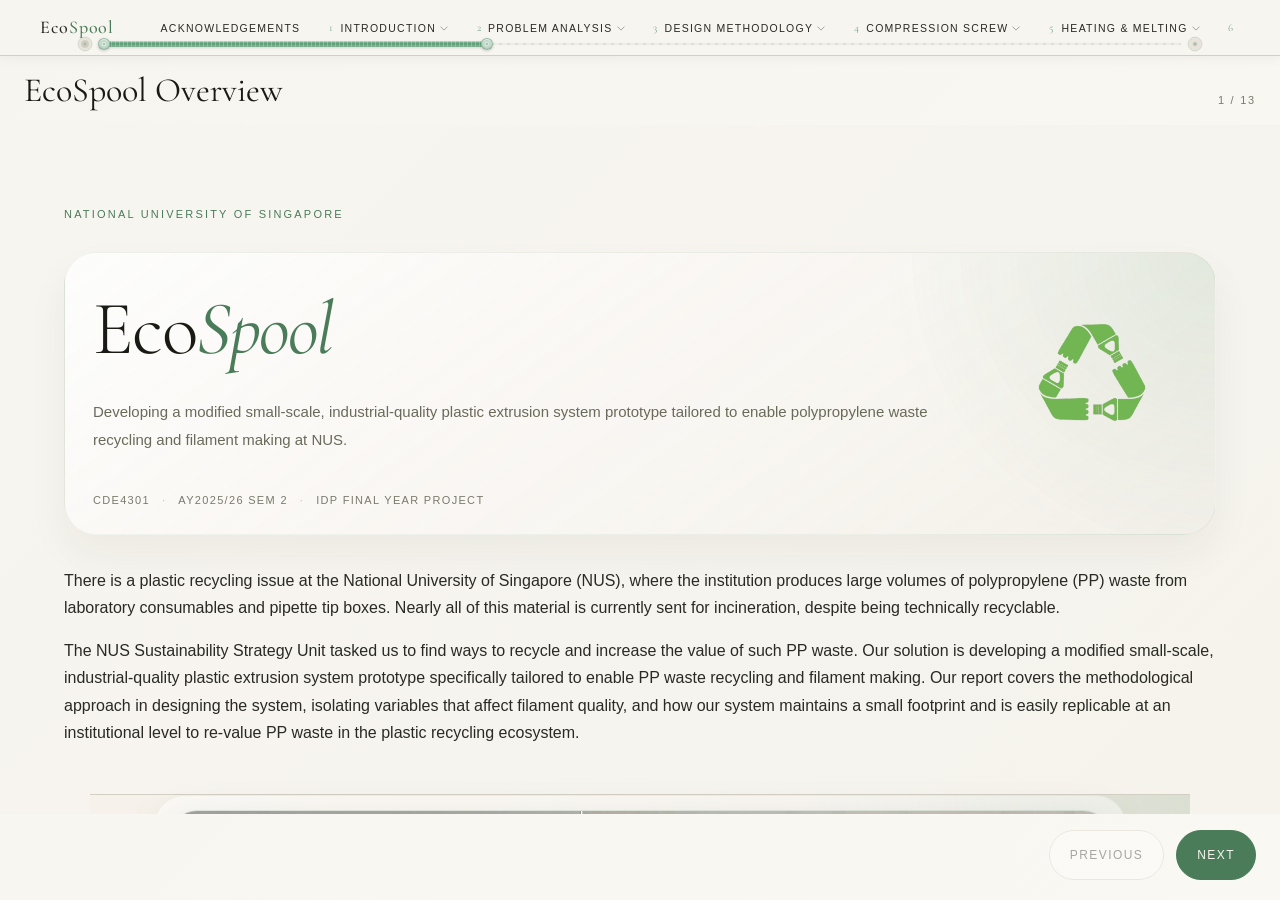
==== commit 24ad65b6: "wahoo" ====
--- a/index.html
+++ b/index.html
@@ -32,9 +32,8 @@
           </a>
           <ul class="dropdown">
             <li><a href="#ch1-1">1.1 Problem Statement</a></li>
-            <li><a href="#ch1-1-2" class="sub2">1.1.2 Recycling Pathways</a></li>
             <li><a href="#ch1-2">1.2 Project Objective</a></li>
-            <li><a href="#ch1-3">1.3 Circular Plastic Economy</a></li>
+            <li><a href="#ch1-3">1.3 Enabling a Circular Plastic Economy</a></li>
             <li><a href="#ch1-4">1.4 Scope &amp; Constraints</a></li>
             <li><a href="#ch1-5">1.5 Plastic Demand</a></li>
           </ul>
@@ -47,15 +46,15 @@
           </a>
           <ul class="dropdown">
             <li><a href="#ch2-1">2.1 Filament Quality</a></li>
-            <li><a href="#ch2-2">2.2 Metrics of Diameter</a></li>
+            <li><a href="#ch2-2">2.2 Metrics of Filament Diameter</a></li>
             <li><a href="#ch2-3">2.3 Feedstock Material</a></li>
-            <li><a href="#ch2-3-1" class="sub2">2.3.1 Post-Consumer PP</a></li>
-            <li><a href="#ch2-3-2" class="sub2">2.3.2 Control Material</a></li>
+            <li><a href="#ch2-3-1" class="sub2">2.3.1 Post-Consumer Waste PP Flakes</a></li>
+            <li><a href="#ch2-3-2" class="sub2">2.3.2 Control Material: rPP Flakes</a></li>
             <li><a href="#ch2-4">2.4 Key Issues</a></li>
-            <li><a href="#ch2-4-1" class="sub2">2.4.1 Inconsistent Extrusion Rate</a></li>
-            <li><a href="#ch2-4-2" class="sub2">2.4.2 Anisotropic Shrinkage</a></li>
+            <li><a href="#ch2-4-1" class="sub2">2.4.1 Issue 1: Inconsistent Rate of Extrusion</a></li>
+            <li><a href="#ch2-4-2" class="sub2">2.4.2 Issue 2: Anisotropic Volumetric Shrinkage</a></li>
             <li><a href="#ch2-5">2.5 State of the Art</a></li>
-            <li><a href="#ch2-5-1" class="sub2">2.5.1 System Architecture</a></li>
+            <li><a href="#ch2-5-1" class="sub2">2.5.1 Typical System Architecture</a></li>
             <li><a href="#ch2-5-2" class="sub2">2.5.2 Existing Extruders</a></li>
           </ul>
         </li>
@@ -86,13 +85,18 @@
             <svg class="chevron" viewBox="0 0 10 6" fill="none"><path d="M1 1l4 4 4-4" stroke="currentColor" stroke-width="1" stroke-linecap="round"/></svg>
           </a>
           <ul class="dropdown">
-            <li><a href="#ch4-1">4.1 Air-Gap Insulation</a></li>
+            <li><a href="#ch4-1">4.1 Air-Gap and Thermal Stratification</a></li>
+            <li><a href="#ch4-1-1" class="sub2">4.1.1 Criteria</a></li>
             <li><a href="#ch4-2">4.2 Rationale for Compression Screws</a></li>
+            <li><a href="#ch4-2-1" class="sub2">4.2.1 Elimination of the Air</a></li>
+            <li><a href="#ch4-2-2" class="sub2">4.2.2 Shear-Induced Heating</a></li>
+            <li><a href="#ch4-2-3" class="sub2">4.2.3 Forced Convection and Mixing</a></li>
             <li><a href="#ch4-3">4.3 Theoretical Limitations</a></li>
             <li><a href="#ch4-4">4.4 Screw Selection &amp; CR Testing</a></li>
             <li><a href="#ch4-5">4.5 Experimental Methodology</a></li>
-            <li><a href="#ch4-5-1" class="sub2">4.5.1 Maddock Solidification</a></li>
-            <li><a href="#ch4-5-2" class="sub2">4.5.2 Procedure &amp; Findings</a></li>
+            <li><a href="#ch4-5-1" class="sub2">4.5.1 Maddock solidification experiment</a></li>
+            <li><a href="#ch4-5-2" class="sub2">4.5.2 Procedure</a></li>
+            <li><a href="#ch4-5-3" class="sub2">4.5.2 Key Experimental Findings</a></li>
             <li><a href="#ch4-6">4.6 Results &amp; Conclusion</a></li>
           </ul>
         </li>
@@ -104,19 +108,25 @@
           </a>
           <ul class="dropdown">
             <li><a href="#ch5-1">5.1 Barrel Heating</a></li>
-            <li><a href="#ch5-1-1" class="sub2">5.1.1 Single vs Multi-Zone</a></li>
-            <li><a href="#ch5-1-2" class="sub2">5.1.2 Functional Roles</a></li>
-            <li><a href="#ch5-1-3" class="sub2">5.1.3 Thermal Limitations</a></li>
-            <li><a href="#ch5-2">5.2 Heater Concept Selection</a></li>
+            <li><a href="#ch5-1-1" class="sub2">5.1.1 Single-Zone vs Multi-Zone Heating</a></li>
+            <li><a href="#ch5-1-2" class="sub2">5.1.2 Functional Roles of Each Heating Zone</a></li>
+            <li><a href="#ch5-1-3" class="sub2">5.1.3 Thermal Limitations of Barrel Conduction</a></li>
+            <li><a href="#ch5-2">5.2 Barrel Heater Concept Selection</a></li>
+            <li><a href="#ch5-2-1" class="sub2">5.2.1 Overview of Heating Technologies</a></li>
+            <li><a href="#ch5-2-2" class="sub2">5.2.2 Selection of Heating Method</a></li>
             <li><a href="#ch5-3">5.3 Screw-Induced Heating</a></li>
-            <li><a href="#ch5-3-1" class="sub2">5.3.1 Viscous Dissipation</a></li>
+            <li><a href="#ch5-3-1" class="sub2">5.3.1 Viscous Dissipation (Shear Heating)</a></li>
             <li><a href="#ch5-3-2" class="sub2">5.3.2 Solid-Bed Friction</a></li>
-            <li><a href="#ch5-4">5.4 Temperature Zone Setpoints</a></li>
-            <li><a href="#ch5-4-1" class="sub2">5.4.1 Literature Starting Points</a></li>
+            <li><a href="#ch5-3-3" class="sub2">5.3.3 Combined Effect: Melt Film Formation and Radial Homogenisation</a></li>
+            <li><a href="#ch5-4">5.4 Temperature Zone Setpoint Selection</a></li>
+            <li><a href="#ch5-4-1" class="sub2">5.4.1 Literature-Derived Starting Points</a></li>
             <li><a href="#ch5-4-2" class="sub2">5.4.2 Experimental Methodology</a></li>
-            <li><a href="#ch5-4-3" class="sub2">5.4.3 Results &amp; Discussion</a></li>
+            <li><a href="#ch5-4-3" class="sub2">5.4.3 Experiment Results &amp; Discussion</a></li>
             <li><a href="#ch5-4-4" class="sub2">5.4.4 Final Setpoint Selection</a></li>
-            <li><a href="#ch5-5">5.5 Thermal Precision &amp; Accuracy</a></li>
+            <li><a href="#ch5-5">5.5 Thermal Precision Requirements and Dimensional Accuracy</a></li>
+            <li><a href="#ch5-5-1" class="sub2">5.5.1 Viscosity Sensitivity to Temperature</a></li>
+            <li><a href="#ch5-5-2" class="sub2">5.5.2 Pressure Variation and Filament Diameter Impact</a></li>
+            <li><a href="#ch5-5-3" class="sub2">5.5.3 Implications for Zonal Heating Control</a></li>
             <li><a href="#ch5-6">5.6 Results &amp; Conclusion</a></li>
           </ul>
         </li>
@@ -128,11 +138,12 @@
           </a>
           <ul class="dropdown">
             <li><a href="#ch6-1">6.1 Concept Selection</a></li>
+            <li><a href="#ch6-1-1" class="sub2">6.1.1 Criteria</a></li>
             <li><a href="#ch6-1-2" class="sub2">6.1.2 Water vs Air</a></li>
-            <li><a href="#ch6-1-3" class="sub2">6.1.3 Fan Choice &amp; Configuration</a></li>
-            <li><a href="#ch6-2">6.2 Wind Flow Simulation</a></li>
+            <li><a href="#ch6-1-3" class="sub2">6.1.3 Fan Choice and Configuration</a></li>
+            <li><a href="#ch6-2">6.2 Simulation of Wind Flow</a></li>
             <li><a href="#ch6-2-1" class="sub2">6.2.1 Evenness of Cooling</a></li>
-            <li><a href="#ch6-2-2" class="sub2">6.2.2 Effectiveness</a></li>
+            <li><a href="#ch6-2-2" class="sub2">6.2.2 Effectiveness of Cooling</a></li>
             <li><a href="#ch6-2-3" class="sub2">6.2.3 Thermal Analysis</a></li>
             <li><a href="#ch6-3">6.3 Preliminary Prototyping</a></li>
             <li><a href="#ch6-4">6.4 Omni-Flow</a></li>
@@ -178,11 +189,20 @@
             <svg class="chevron" viewBox="0 0 10 6" fill="none"><path d="M1 1l4 4 4-4" stroke="currentColor" stroke-width="1" stroke-linecap="round"/></svg>
           </a>
           <ul class="dropdown">
-            <li><a href="#ch9-1">Conclusion</a></li>
             <li><a href="#ch9-2">Revisiting the Objectives</a></li>
             <li><a href="#ch9-3">Addressing the Key Issues</a></li>
             <li><a href="#ch9-4">Where Our Innovation Lies</a></li>
             <li><a href="#ch9-5">Outlook</a></li>
+          </ul>
+        </li>
+
+        <li class="chapter-item has-dropdown">
+          <a href="#ch10" class="chapter-link">
+            References
+            <svg class="chevron" viewBox="0 0 10 6" fill="none"><path d="M1 1l4 4 4-4" stroke="currentColor" stroke-width="1" stroke-linecap="round"/></svg>
+          </a>
+          <ul class="dropdown">
+            <li><a href="#ch10-1">References</a></li>
           </ul>
         </li>
 
@@ -204,6 +224,7 @@
             <li><a href="#appendix-j">Appendix J: Bill of Materials</a></li>
             <li><a href="#appendix-k">Appendix K: Electrical System</a></li>
             <li><a href="#appendix-l">Appendix L: Value Proposition and stakeholder value</a></li>
+            <li><a href="#appendix-references">References for Appendix</a></li>
           </ul>
         </li>
 
--- a/style.css
+++ b/style.css
@@ -17,7 +17,9 @@
   --serif:       'Cormorant Garamond', Georgia, serif;
   --sans:        Arial, sans-serif;
   --nav-h:       56px;
-  --nav-scroll-h: 4px;
+  --nav-scroll-h: 12px;
+  --spool-flange: 12px;
+  --spool-hub:    6px;
 }
 
 html {
@@ -42,12 +44,14 @@
 #main-nav {
   position: relative;
   z-index: 200;
-  background: rgba(247, 245, 240, 0.95);
-  backdrop-filter: blur(8px);
-  border-bottom: 0.5px solid var(--border);
+  background: rgba(247, 245, 240, 0.97);
+  backdrop-filter: blur(10px);
+  border-bottom: 1.5px solid var(--border);
   height: var(--nav-h);
-  box-shadow: 0 2px 8px rgba(0,0,0,0.04);
+  box-shadow: 0 2px 12px rgba(0,0,0,0.05);
   overflow: visible;
+  /* Extra bottom padding so the spool sits on the border */
+  padding-bottom: 0;
 }
 
 .nav-inner {
@@ -93,71 +97,174 @@
   display: none;
 }
 
+/* ─── Spool Scrollbar ──────────────────────────────────────── */
+/*
+ * The track is a filament line; the thumb is a spool reel.
+ * Two circular flanges (::before / ::after) flank the wound filament body.
+ */
+
 .nav-scrollbar {
+  position: absolute;
+  left: 6%;
+  right: 6%;
+  bottom: -1px;
+  height: 24px;
+  pointer-events: none;
+  z-index: 220;
+  display: flex;
+  align-items: center;
+  gap: 6px;
+}
+
+.nav-scrollbar[hidden] {
+  display: none;
+}
+
+/* The two spool icons */
+.nav-spool-svg {
+  width: 16px;
+  height: 16px;
+  flex-shrink: 0;
+  pointer-events: none;
+  transition: transform 0.15s ease;
+  transform-origin: center center;
+}
+
+/* Take-up spool grows — transform driven by JS inline style */
+.nav-spool-take {
+  transform-origin: center center;
+}
+
+/* The "filament line" track */
+.nav-scrollbar-track {
+  position: relative;
+  flex: 1 1 auto;
+  height: var(--nav-scroll-h);
+  display: flex;
+  align-items: center;
+  pointer-events: auto;
+}
+
+/* Filament wire rendered as a pseudo-element so it sits behind the thumb */
+.nav-scrollbar-track::before {
+  content: '';
   position: absolute;
   left: 0;
   right: 0;
-  bottom: 4px;
-  height: var(--nav-scroll-h);
-  pointer-events: none;
-  z-index: 220;
-}
-
-.nav-scrollbar[hidden] {
-  display: none;
-}
-
-.nav-scrollbar-track {
-  position: relative;
-  width: 100%;
-  height: 100%;
-  border-radius: 999px;
-  background: rgba(122, 170, 138, 0.14);
-  box-shadow: inset 0 0 0 1px rgba(74, 124, 89, 0.08);
-}
-
+  top: 50%;
+  transform: translateY(-50%);
+  height: 1.5px;
+  border-radius: 1px;
+  background:
+    repeating-linear-gradient(
+      90deg,
+      rgba(74,124,89,0.18) 0px,
+      rgba(74,124,89,0.18) 3px,
+      rgba(74,124,89,0.07) 3px,
+      rgba(74,124,89,0.07) 8px
+    );
+  box-shadow:
+    0 0.5px 0 rgba(255,255,255,0.6),
+    0 -0.5px 0 rgba(0,0,0,0.06);
+}
+
+/* The spool thumb */
 .nav-scrollbar-thumb {
   position: absolute;
   top: 50%;
   left: 0;
-  height: 12px;
-  min-width: 14px;
+  /* filament body is slimmer than the flanges */
+  height: 6px;
+  min-width: 28px;
   border: none;
-  border-radius: 999px;
-  background:
-    repeating-linear-gradient(
-      90deg,
-      rgba(255,255,255,0.22) 0 2px,
-      transparent 2px 6px
-    ),
-    linear-gradient(90deg, #92c7a6, #5f9a72);
-  box-shadow: 0 1px 4px rgba(0,0,0,0.12);
+  border-radius: 2px;
   transform: translateY(-50%);
   cursor: grab;
   pointer-events: auto;
-}
-
+  background: transparent;
+}
+
+/* Spool flanges — left and right circular discs, taller than the body */
 .nav-scrollbar-thumb::before,
 .nav-scrollbar-thumb::after {
   content: '';
   position: absolute;
   top: 50%;
-  width: 12px;
-  height: 12px;
+  transform: translateY(-50%);
+  width: var(--spool-flange);
+  height: var(--spool-flange);
   border-radius: 50%;
-  border: 1px solid rgba(74, 124, 89, 0.55);
   background:
-    radial-gradient(circle at center, rgba(74, 124, 89, 0.5) 0 1.3px, transparent 1.5px),
-    radial-gradient(circle at center, rgba(255,255,255,0.95) 0 4.2px, transparent 4.3px),
-    linear-gradient(180deg, #f8fbf9, #d9ebe0);
-  transform: translateY(-50%);
-}
-
-.nav-scrollbar-thumb::before { left: -2px; }
-.nav-scrollbar-thumb::after { right: -2px; }
+    radial-gradient(circle at center, #b0c8b8 0 1.5px, transparent 1.5px),
+    radial-gradient(circle at center, transparent 2.5px, rgba(74,124,89,0.12) 2.5px 3px, transparent 3px),
+    radial-gradient(circle at center, #d4e8da 0 3.5px, #c2d9cb 3.5px 5.5px, #a8c9b4 5.5px);
+  border: 1px solid rgba(74,124,89,0.35);
+  box-shadow:
+    0 1px 3px rgba(0,0,0,0.18),
+    inset 0 1px 0 rgba(255,255,255,0.55),
+    inset 0 -1px 0 rgba(0,0,0,0.08);
+  z-index: 2;
+}
+.nav-scrollbar-thumb::before { left: -1px; }
+.nav-scrollbar-thumb::after  { right: -1px; }
+
+/* Filament body between flanges */
+.nav-scrollbar-thumb {
+  background:
+    repeating-linear-gradient(
+      92deg,
+      rgba(255,255,255,0.25) 0px,
+      rgba(255,255,255,0.25) 1px,
+      transparent 1px,
+      transparent 4px
+    ),
+    linear-gradient(180deg,
+      #92c7a6 0%,
+      #6aac85 30%,
+      #5f9a72 50%,
+      #6aac85 70%,
+      #92c7a6 100%
+    );
+  box-shadow:
+    inset 0 1px 0 rgba(255,255,255,0.3),
+    inset 0 -1px 0 rgba(0,0,0,0.1),
+    0 1px 3px rgba(0,0,0,0.12);
+}
 
 .nav-scrollbar-thumb:active {
   cursor: grabbing;
+  filter: brightness(0.96);
+}
+
+/* Flanges spin when actively dragging — the spool unwinds! */
+@keyframes spool-spin {
+  from { transform: translateY(-50%) rotate(0deg); }
+  to   { transform: translateY(-50%) rotate(360deg); }
+}
+.nav-scrollbar-thumb.is-dragging::before,
+.nav-scrollbar-thumb.is-dragging::after {
+  animation: spool-spin 0.9s linear infinite;
+}
+
+/* Tooltip hint that appears on hover */
+.nav-scrollbar-thumb::after {
+  /* (flange styles already set above — no tooltip override needed) */
+}
+
+/* Progress indicator: how far through the nav you are */
+.nav-scrollbar-track::after {
+  content: '';
+  position: absolute;
+  left: 0;
+  top: 50%;
+  transform: translateY(-50%);
+  height: 1.5px;
+  border-radius: 1px;
+  background: linear-gradient(90deg, var(--green-light), var(--green));
+  opacity: 0.55;
+  width: var(--spool-progress, 0%);
+  pointer-events: none;
+  transition: width 0.05s linear;
 }
 
 /* Individual chapter item */
@@ -1309,4 +1416,4 @@
     padding: 0.75rem 0.9rem;
     font-size: 11px;
   }
-}
+}
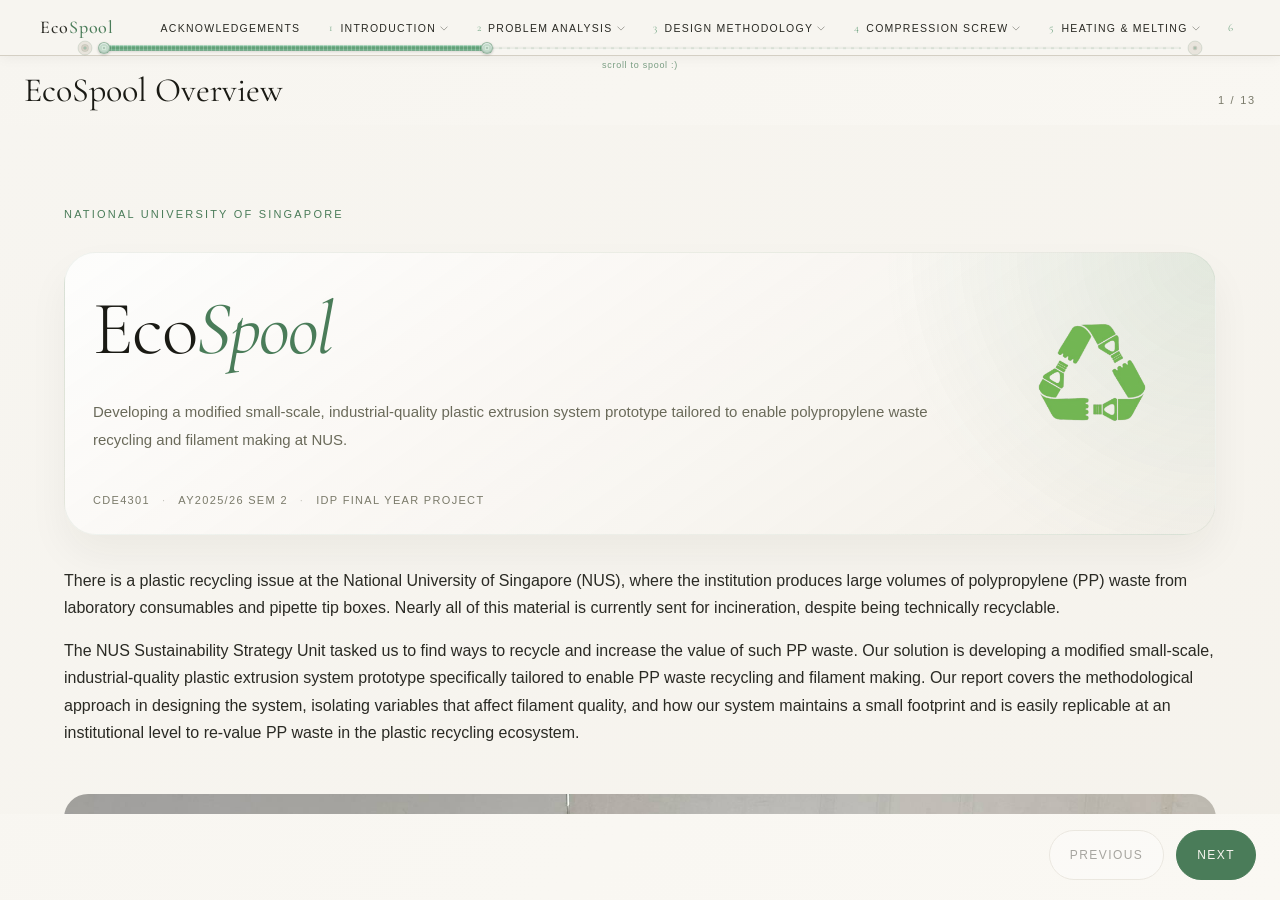
==== commit 84552813: "mobile friendly" ====
--- a/index.html
+++ b/index.html
@@ -21,8 +21,10 @@
 
       <ul class="nav-chapters" id="nav-chapters">
 
-        <li class="chapter-item has-dropdown">
-          <a href="#acknowledgements" class="chapter-link">Acknowledgements</a>
+        <li class="chapter-item">
+          <a href="#acknowledgements" class="chapter-link">
+            <span class="chapter-link-label">Acknowledgements</span>
+          </a>
         </li>
 
         <li class="chapter-item has-dropdown">
@@ -198,7 +200,7 @@
 
         <li class="chapter-item has-dropdown">
           <a href="#ch10" class="chapter-link">
-            References
+            <span class="chapter-link-label">References</span>
             <svg class="chevron" viewBox="0 0 10 6" fill="none"><path d="M1 1l4 4 4-4" stroke="currentColor" stroke-width="1" stroke-linecap="round"/></svg>
           </a>
           <ul class="dropdown">
@@ -208,7 +210,7 @@
 
         <li class="chapter-item has-dropdown">
           <a href="#appendices" class="chapter-link">
-            Appendices
+            <span class="chapter-link-label">Appendices</span>
             <svg class="chevron" viewBox="0 0 10 6" fill="none"><path d="M1 1l4 4 4-4" stroke="currentColor" stroke-width="1" stroke-linecap="round"/></svg>
           </a>
           <ul class="dropdown">
@@ -230,7 +232,7 @@
 
       </ul>
 
-      <button class="nav-toggle" id="nav-toggle" aria-label="Toggle navigation">
+      <button class="nav-toggle" id="nav-toggle" aria-label="Toggle navigation" aria-controls="nav-chapters" aria-expanded="false">
         <span></span><span></span><span></span>
       </button>
     </div>
--- a/style.css
+++ b/style.css
@@ -107,7 +107,7 @@
   position: absolute;
   left: 6%;
   right: 6%;
-  bottom: -1px;
+  bottom: -5px;
   height: 24px;
   pointer-events: none;
   z-index: 220;
@@ -118,6 +118,21 @@
 
 .nav-scrollbar[hidden] {
   display: none;
+}
+
+.nav-scrollbar-label {
+  position: absolute;
+  left: 50%;
+  top: calc(100% + 1px);
+  transform: translateX(-50%);
+  color: var(--green);
+  font-size: 9px;
+  line-height: 1;
+  letter-spacing: 0.08em;
+  text-transform: lowercase;
+  white-space: nowrap;
+  pointer-events: none;
+  opacity: 0.72;
 }
 
 /* The two spool icons */
@@ -603,25 +618,23 @@
   align-items: stretch;
   justify-content: center;
   padding: 0 4rem 3.5rem;
-  max-width: 1100px;
+  max-width: 1280px;
   width: 100%;
   margin: 0 auto;
-  background:
-    radial-gradient(circle at top right, rgba(122, 170, 138, 0.18), transparent 34%),
-    linear-gradient(145deg, #f6f2eb 0%, #ebe5dc 100%);
+  background: transparent;
   gap: 1.1rem;
-  border-top: 0.5px solid var(--border);
+  border-top: none;
 }
 
 .hero-figure {
   display: flex;
   flex-direction: column;
   gap: 0.9rem;
-  padding: 0.9rem;
-  border-radius: 30px;
-  background: rgba(255, 255, 255, 0.42);
-  border: 1px solid rgba(74, 124, 89, 0.08);
-  box-shadow: 0 20px 40px rgba(30, 30, 24, 0.08);
+  padding: 0;
+  border-radius: 0;
+  background: transparent;
+  border: none;
+  box-shadow: none;
 }
 
 .hero-image-placeholder {
@@ -645,9 +658,9 @@
   min-height: 0;
   display: block;
   object-fit: cover;
-  border-radius: 28px;
-  border: 1px solid rgba(74, 124, 89, 0.16);
-  box-shadow: 0 14px 30px rgba(31, 31, 24, 0.12);
+  border-radius: 24px;
+  border: none;
+  box-shadow: none;
 }
 
 .hero-figure figcaption {
@@ -911,6 +924,12 @@
   text-align: justify;
 }
 
+#ch10 .subsection p {
+  overflow-wrap: anywhere;
+  word-break: normal;
+  hyphens: auto;
+}
+
 .subsection p + p {
   margin-top: 1.1rem;
 }
@@ -941,10 +960,27 @@
   padding-left: 1.5rem;
 }
 
-.paper-formula {
+.paper-formula,
+.subsection .paper-formula {
   max-width: 72ch;
   margin: 0 auto 1.1rem;
-  padding-left: 1.25rem;
+  padding-left: 0;
+  text-align: center;
+}
+
+p.formula-inline,
+.subsection p.formula-inline {
+  display: block;
+  text-align: center;
+  margin: 0.9rem auto 1.1rem;
+  max-width: 72ch;
+}
+
+.indented-block p.formula-inline {
+  width: calc(100% + 2rem);
+  max-width: none;
+  margin-left: -2rem;
+  margin-right: 0;
 }
 
 .formula-inline {
@@ -1016,6 +1052,16 @@
   color: var(--quiet);
 }
 
+.figure-block + .figure-caption,
+.figure-block + .appendix-caption {
+  display: block;
+  width: 100%;
+  max-width: 100%;
+  margin-left: auto;
+  margin-right: auto;
+  text-align: center;
+}
+
 .table-label {
   text-align: center;
 }
@@ -1033,6 +1079,13 @@
 
 .appendix-figure-label {
   margin-top: 1rem;
+}
+
+.appendix-caption {
+  margin: 0.55rem auto 1.4rem;
+  text-align: center;
+  font-size: 12px;
+  color: var(--quiet);
 }
 
 .appendix-list {
@@ -1135,19 +1188,47 @@
 
 /* Callout text */
 .callout-text {
+  position: relative;
+  font-family: var(--sans);
+  font-size: 20px;
+  font-weight: 300;
+  font-style: normal;
+  color: var(--ink);
+  line-height: 1.85;
+  text-align: left;
+  border-left: none;
+  margin: 1.75rem 0;
+  max-width: none;
+  background: linear-gradient(90deg, rgba(74, 124, 89, 0.08), rgba(255, 255, 255, 0));
+  padding: 1.35rem 2.5rem 1.35rem 3rem;
+  border-radius: 0;
+}
+
+.callout-text::before,
+.callout-text::after {
+  position: absolute;
   font-family: var(--serif);
-  font-size: 24px;
-  font-weight: 400;
-  font-style: italic;
-  color: var(--ink);
-  line-height: 1.7;
-  text-align: center;
-  border-left: none;
-  margin: 1.75rem auto;
-  max-width: 64ch;
-  background: linear-gradient(135deg, rgba(74, 124, 89, 0.06), rgba(255, 255, 255, 0.72));
-  padding: 1.25rem 1.5rem;
-  border-radius: 20px;
+  font-size: 56px;
+  line-height: 1;
+  color: var(--green);
+  opacity: 0.9;
+}
+
+.callout-text::before {
+  content: '“';
+  top: 0.35rem;
+  left: 0.35rem;
+}
+
+.callout-text::after {
+  content: '”';
+  right: 0.6rem;
+  bottom: 0.05rem;
+}
+
+.callout-text strong {
+  color: var(--green);
+  font-weight: 700;
 }
 
 /* Spec table */
@@ -1177,6 +1258,14 @@
   background: linear-gradient(135deg, #f9f7f2 0%, #f5f2eb 100%);
 }
 
+.spec-table th[colspan] {
+  text-align: center;
+}
+
+.spec-table .table-center {
+  text-align: center;
+}
+
 .spec-table td {
   padding: 0.7rem 1rem;
   color: var(--muted);
@@ -1200,6 +1289,15 @@
 
 .spec-table tr:last-child td { border-bottom: none; }
 .spec-table tr:hover td { background: linear-gradient(90deg, rgba(74, 124, 89, 0.02) 0%, transparent 100%); }
+.spec-table tr:hover td.cell-highlight-green,
+.spec-table td.cell-highlight-green:hover {
+  background: rgba(130, 182, 108, 0.28);
+}
+
+.spec-table tr:hover td.cell-highlight-yellow,
+.spec-table td.cell-highlight-yellow:hover {
+  background: rgba(236, 214, 120, 0.34);
+}
 
 /* Conclusion body */
 .conclusion-body {
@@ -1258,6 +1356,18 @@
 
 /* ─── Mobile nav overlay ─────────────────────────────────────── */
 @media (max-width: 1024px) {
+  #main-nav {
+    z-index: 100000;
+  }
+
+  body.nav-open {
+    overflow: hidden;
+  }
+
+  .nav-inner {
+    padding: 0 1rem;
+  }
+
   .nav-toggle { display: flex; }
 
   .nav-scrollbar { display: none; }
@@ -1265,46 +1375,92 @@
   .nav-chapters {
     display: none;
     position: fixed;
-    top: var(--nav-h);
-    left: 0;
-    right: 0;
-    bottom: 0;
+    inset: var(--nav-h) 0 0 0;
+    z-index: 100001;
     background: var(--sand);
     flex-direction: column;
+    overflow-x: hidden;
     overflow-y: auto;
     border-top: 0.5px solid var(--border);
     padding: 1rem 0 2rem;
     height: auto;
     align-items: flex-start;
-  }
-  .nav-chapters.open { display: flex; z-index: 999; }
-
-  .chapter-item { width: 100%; align-items: flex-start; flex-direction: column; }
+    touch-action: pan-y;
+    scrollbar-width: auto;
+  }
+  .nav-chapters.open,
+  #main-nav.nav-open .nav-chapters {
+    display: flex;
+  }
+
+  .chapter-item {
+    width: 100%;
+    align-items: stretch;
+    flex-direction: column;
+    flex-shrink: 0;
+  }
 
   .chapter-link {
-    padding: 0.75rem 1.5rem;
+    justify-content: center;
+    padding: 0.85rem 1.5rem;
     height: auto;
     border-top: none;
     border-top-color: transparent;
     width: 100%;
     font-size: 11px;
+    white-space: normal;
+  }
+
+  .chapter-link .ch-num {
+    margin-right: 0;
+  }
+
+  .chapter-link .chapter-link-label,
+  .chapter-link .ch-num + :not(.chevron) {
+    text-align: center;
+  }
+
+  .chapter-link .chevron {
+    position: absolute;
+    right: 1.5rem;
   }
 
   .dropdown {
     display: none;
     position: static;
+    top: auto;
+    left: auto;
     border: none;
     border-top: none;
     border-left: 2px solid var(--border);
     box-shadow: none;
     margin-left: 2rem;
-    padding: 0;
+    padding: 0.25rem 0 0.6rem;
     min-width: auto;
     width: calc(100% - 2rem);
-  }
-  .chapter-item.open .dropdown { display: block; }
-
-  .chapter-item:hover .dropdown { display: none; }
+    max-height: none;
+    overflow: visible;
+    background: transparent;
+    backdrop-filter: none;
+    z-index: auto;
+  }
+  .nav-chapters.open .chapter-item.open .dropdown,
+  #main-nav.nav-open .chapter-item.open .dropdown {
+    display: block;
+  }
+
+  .chapter-item:hover .dropdown,
+  .chapter-item:focus-within .dropdown {
+    display: none;
+  }
+
+  .nav-chapters.open .chapter-item.open:hover .dropdown,
+  .nav-chapters.open .chapter-item.open:focus-within .dropdown,
+  #main-nav.nav-open .chapter-item.open:hover .dropdown,
+  #main-nav.nav-open .chapter-item.open:focus-within .dropdown {
+    display: block;
+  }
+
   .chapter-item.open .chevron { transform: rotate(180deg); opacity: 1; }
 
   .viewer-shell {
@@ -1416,4 +1572,4 @@
     padding: 0.75rem 0.9rem;
     font-size: 11px;
   }
-}+}
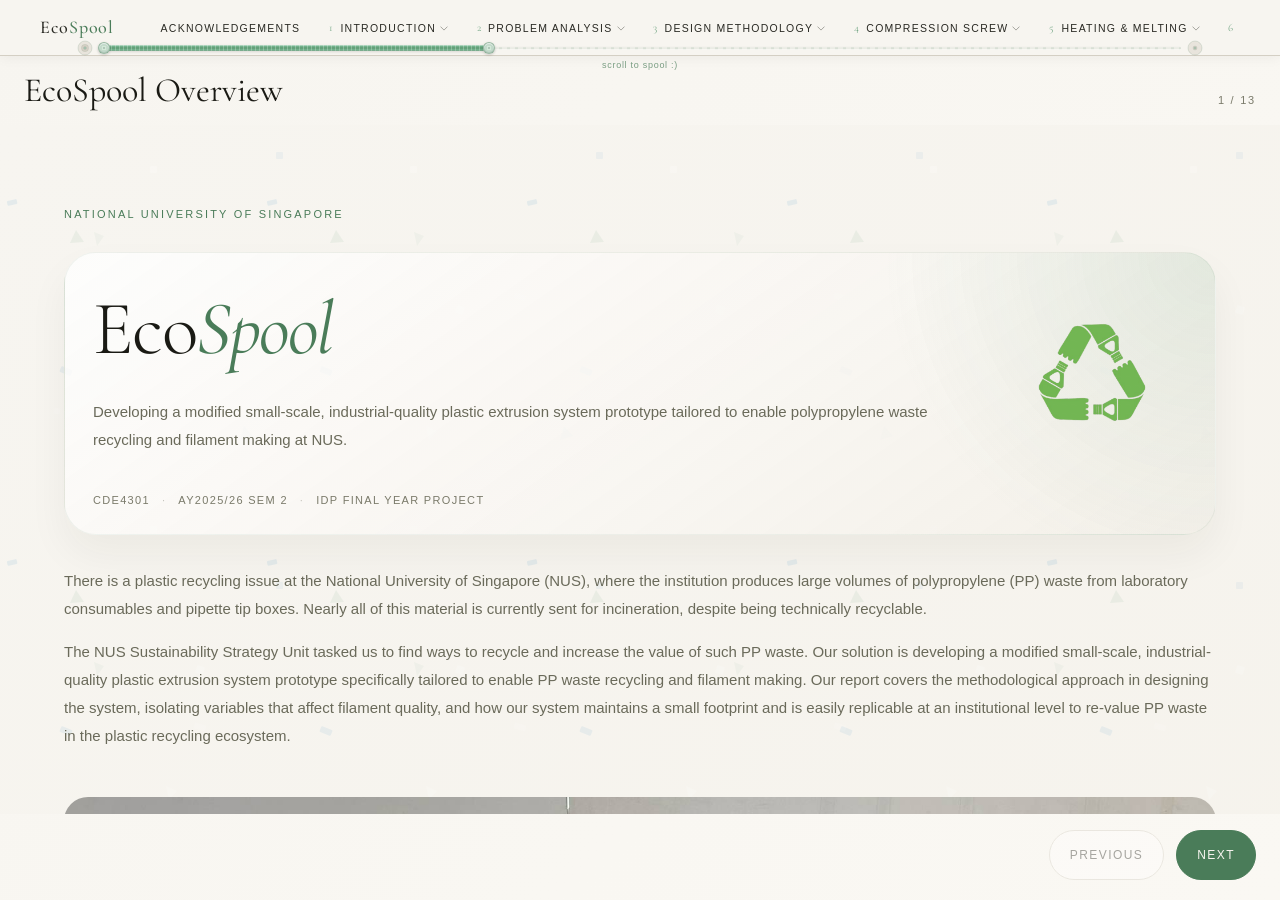
==== commit 287fddb4: "CONFETTIIIIIII LAST PUSH" ====
--- a/index.html
+++ b/index.html
@@ -9,7 +9,7 @@
   <link rel="preconnect" href="https://fonts.googleapis.com" />
   <link rel="preconnect" href="https://fonts.gstatic.com" crossorigin />
   <link href="https://fonts.googleapis.com/css2?family=Cormorant+Garamond:ital,wght@0,300;0,400;0,500;1,300;1,400&family=DM+Sans:opsz,wght@9..40,300;9..40,400;9..40,500&display=swap" rel="stylesheet" />
-  <link rel="stylesheet" href="style.css" />
+  <link rel="stylesheet" href="style.css?v=20260408-flakes" />
   <link rel="stylesheet" href="animations.css" />
 </head>
 <body>
@@ -98,7 +98,7 @@
             <li><a href="#ch4-5">4.5 Experimental Methodology</a></li>
             <li><a href="#ch4-5-1" class="sub2">4.5.1 Maddock solidification experiment</a></li>
             <li><a href="#ch4-5-2" class="sub2">4.5.2 Procedure</a></li>
-            <li><a href="#ch4-5-3" class="sub2">4.5.2 Key Experimental Findings</a></li>
+            <li><a href="#ch4-5-3" class="sub2">4.5.3 Key Experimental Findings</a></li>
             <li><a href="#ch4-6">4.6 Results &amp; Conclusion</a></li>
           </ul>
         </li>
@@ -198,14 +198,10 @@
           </ul>
         </li>
 
-        <li class="chapter-item has-dropdown">
+        <li class="chapter-item">
           <a href="#ch10" class="chapter-link">
             <span class="chapter-link-label">References</span>
-            <svg class="chevron" viewBox="0 0 10 6" fill="none"><path d="M1 1l4 4 4-4" stroke="currentColor" stroke-width="1" stroke-linecap="round"/></svg>
-          </a>
-          <ul class="dropdown">
-            <li><a href="#ch10-1">References</a></li>
-          </ul>
+          </a>
         </li>
 
         <li class="chapter-item has-dropdown">
@@ -226,6 +222,7 @@
             <li><a href="#appendix-j">Appendix J: Bill of Materials</a></li>
             <li><a href="#appendix-k">Appendix K: Electrical System</a></li>
             <li><a href="#appendix-l">Appendix L: Value Proposition and stakeholder value</a></li>
+            <li><a href="#appendix-m">Appendix M: Diameter Data Acquisition and Processing Workflow</a></li>
             <li><a href="#appendix-references">References for Appendix</a></li>
           </ul>
         </li>
--- a/style.css
+++ b/style.css
@@ -510,12 +510,52 @@
 
 /* ─── Hero ────────────────────────────────────────────────────── */
 .hero {
+  position: relative;
   display: grid;
   grid-template-columns: 1fr;
   grid-template-rows: auto auto auto;
   min-height: calc(100vh - var(--nav-h));
   border-bottom: 0.5px solid var(--border);
   background: linear-gradient(135deg, var(--sand) 0%, #f5f2eb 100%);
+  overflow: hidden;
+  isolation: isolate;
+}
+
+.hero::before,
+.hero::after {
+  content: '';
+  position: absolute;
+  inset: -30% 0;
+  z-index: 0;
+  pointer-events: none;
+  opacity: 0.21;
+  background-repeat: repeat;
+  animation: pp-flake-rain 54s linear infinite;
+}
+
+.hero::before {
+  background-image: url("data:image/svg+xml,%3Csvg xmlns='http://www.w3.org/2000/svg' width='260' height='360' viewBox='0 0 260 360'%3E%3Crect x='28' y='24' width='7' height='7' rx='1' fill='%23ffffff' fill-opacity='0.9'/%3E%3Crect x='145' y='58' width='10' height='5' rx='1' transform='rotate(-13 150 60)' fill='%2369a5cd' fill-opacity='0.64'/%3E%3Cpolygon points='214,88 222,100 208,101' fill='%237aaa8a' fill-opacity='0.5'/%3E%3Crect x='74' y='164' width='8' height='8' rx='1' transform='rotate(18 78 168)' fill='%23ffffff' fill-opacity='0.78'/%3E%3Crect x='198' y='226' width='12' height='6' rx='1' transform='rotate(22 204 229)' fill='%2369a5cd' fill-opacity='0.54'/%3E%3Cpolygon points='44,284 55,289 47,298' fill='%23ffffff' fill-opacity='0.7'/%3E%3C/svg%3E");
+  background-position: 12% 8%;
+  background-size: 260px 360px;
+}
+
+.hero::after {
+  opacity: 0.14;
+  background-image: url("data:image/svg+xml,%3Csvg xmlns='http://www.w3.org/2000/svg' width='320' height='430' viewBox='0 0 320 430'%3E%3Crect x='48' y='52' width='6' height='6' rx='1' transform='rotate(12 51 55)' fill='%23ffffff' fill-opacity='0.88'/%3E%3Cpolygon points='238,70 247,80 234,84' fill='%234a90be' fill-opacity='0.58'/%3E%3Crect x='152' y='138' width='11' height='5' rx='1' transform='rotate(-21 157 140)' fill='%23ffffff' fill-opacity='0.74'/%3E%3Crect x='270' y='226' width='7' height='7' rx='1' fill='%234a90be' fill-opacity='0.48'/%3E%3Cpolygon points='88,306 98,310 91,320' fill='%237aaa8a' fill-opacity='0.45'/%3E%3Crect x='188' y='368' width='12' height='6' rx='1' transform='rotate(17 194 371)' fill='%23ffffff' fill-opacity='0.68'/%3E%3C/svg%3E");
+  background-position: 34% 14%;
+  background-size: 320px 430px;
+  animation-duration: 76s;
+  animation-delay: -24s;
+}
+
+.hero > * {
+  position: relative;
+  z-index: 1;
+}
+
+@keyframes pp-flake-rain {
+  from { transform: translate3d(0, -18%, 0); }
+  to { transform: translate3d(0, 18%, 0); }
 }
 
 .hero-left {
@@ -606,6 +646,12 @@
 .hero-summary {
   max-width: none;
   margin-top: 2rem;
+}
+
+.hero-summary p {
+  font-size: 15px;
+  color: var(--quiet);
+  line-height: 1.85;
 }
 
 .hero-summary p + p {
@@ -839,6 +885,26 @@
   padding-top: 0.25rem;
 }
 
+.acknowledgements-figure {
+  align-self: center;
+  display: flex;
+  justify-content: center;
+  width: clamp(80px, 12vw, 160px);
+  padding-top: 0.25rem;
+}
+
+.acknowledgements-figure img {
+  display: block;
+  width: 100%;
+  max-width: 100%;
+  height: auto;
+  object-fit: contain;
+  border-radius: 34px;
+  background: transparent;
+  border: none;
+  box-shadow: none;
+}
+
 .abstract-body h2 {
   font-family: var(--serif);
   font-size: 36px;
@@ -1079,6 +1145,11 @@
 
 .appendix-figure-label {
   margin-top: 1rem;
+  font-weight: 600;
+  color: var(--green);
+  text-decoration: underline;
+  text-underline-offset: 0.18em;
+  text-decoration-thickness: 0.06em;
 }
 
 .appendix-caption {
@@ -1091,15 +1162,59 @@
 .appendix-list {
   margin: 0.35rem 0 0 1.5rem;
   padding-left: 1rem;
+  color: var(--muted);
+  font-size: 14.5px;
+  line-height: 1.85;
 }
 
 .appendix-list li {
   margin: 0.08rem 0;
+  text-align: justify;
 }
 
 .appendix-sublist {
   list-style-type: circle;
   margin-top: 0.3rem;
+}
+
+#appendices .subsection > p,
+#appendices .appendix-list,
+#appendices .table-label,
+#appendices .appendix-figure-label,
+#appendices .appendix-caption {
+  max-width: 72ch;
+  margin-left: auto;
+  margin-right: auto;
+}
+
+#appendices .subsection h3 {
+  max-width: 72ch;
+  margin-left: auto;
+  margin-right: auto;
+}
+
+#appendix-a .spec-table td {
+  white-space: pre-line;
+}
+
+#appendix-i {
+  display: grid;
+  grid-template-columns: repeat(auto-fit, minmax(220px, 1fr));
+  gap: 1rem;
+}
+
+#appendix-i h3 {
+  grid-column: 1 / -1;
+}
+
+#appendix-i .figure-block {
+  margin: 0;
+  max-width: none;
+}
+
+#appendix-i .figure-image {
+  height: 100%;
+  object-fit: contain;
 }
 
 .indented-block {
@@ -1354,6 +1469,48 @@
 .footer-links a:hover { color: var(--green); }
 .footer-links .sep { opacity: 0.4; }
 
+.confetti-burst {
+  position: fixed;
+  inset: 0;
+  z-index: 100002;
+  pointer-events: none;
+  overflow: hidden;
+}
+
+.confetti-burst span {
+  position: absolute;
+  top: var(--y-start);
+  left: 50%;
+  width: var(--size);
+  height: var(--size);
+  border-radius: var(--radius);
+  background: var(--confetti-color);
+  opacity: 0.64;
+  transform: translate3d(0, 0, 0) rotate(0deg);
+  animation: confetti-pop var(--fall-duration) ease-out forwards;
+  animation-delay: var(--fall-delay);
+}
+
+@keyframes confetti-pop {
+  18% {
+    transform: translate3d(calc(var(--x-drift) * 0.42), -8vh, 0) rotate(calc(var(--spin) * 0.35));
+    opacity: 0.72;
+  }
+
+  to {
+    transform: translate3d(var(--x-drift), 108vh, 0) rotate(var(--spin));
+    opacity: 0;
+  }
+}
+
+@media (prefers-reduced-motion: reduce) {
+  .hero::before,
+  .hero::after,
+  .confetti-burst span {
+    animation: none;
+  }
+}
+
 /* ─── Mobile nav overlay ─────────────────────────────────────── */
 @media (max-width: 1024px) {
   #main-nav {
@@ -1384,7 +1541,7 @@
     border-top: 0.5px solid var(--border);
     padding: 1rem 0 2rem;
     height: auto;
-    align-items: flex-start;
+    align-items: center;
     touch-action: pan-y;
     scrollbar-width: auto;
   }
@@ -1395,6 +1552,7 @@
 
   .chapter-item {
     width: 100%;
+    max-width: 34rem;
     align-items: stretch;
     flex-direction: column;
     flex-shrink: 0;
@@ -1428,21 +1586,26 @@
   .dropdown {
     display: none;
     position: static;
-    top: auto;
-    left: auto;
+    top: auto !important;
+    left: auto !important;
     border: none;
     border-top: none;
-    border-left: 2px solid var(--border);
+    border-left: none;
     box-shadow: none;
-    margin-left: 2rem;
+    margin: 0 auto;
     padding: 0.25rem 0 0.6rem;
     min-width: auto;
-    width: calc(100% - 2rem);
+    width: 100% !important;
     max-height: none;
     overflow: visible;
     background: transparent;
     backdrop-filter: none;
     z-index: auto;
+    text-align: center;
+  }
+
+  .dropdown li a.sub2 {
+    padding-left: 1.25rem;
   }
   .nav-chapters.open .chapter-item.open .dropdown,
   #main-nav.nav-open .chapter-item.open .dropdown {
@@ -1525,6 +1688,7 @@
   .content-section { padding: 3.5rem 2rem; }
   .abstract-grid { grid-template-columns: 80px 1fr; gap: 2rem; }
   .abstract-num { font-size: 48px; }
+  .acknowledgements-figure { width: clamp(60px, 10vw, 90px); }
   .chapter-header { grid-template-columns: 64px 1fr; gap: 1.5rem; }
   .ch-number-large { font-size: 52px; }
   .stats-row { grid-template-columns: 1fr 1fr; gap: 1.5rem; }
@@ -1552,6 +1716,12 @@
   .nav-inner { padding: 0 1.25rem; }
   .abstract-grid { grid-template-columns: 1fr; }
   .abstract-num { display: none; }
+  .acknowledgements-figure {
+    display: flex;
+    width: clamp(72px, 30vw, 120px);
+    margin: 0 auto 1.5rem;
+    padding-top: 0;
+  }
   h1 { font-size: 44px; }
   .hero-team-grid { grid-template-columns: 1fr; }
   .team-card h3 { font-size: 22px; }
